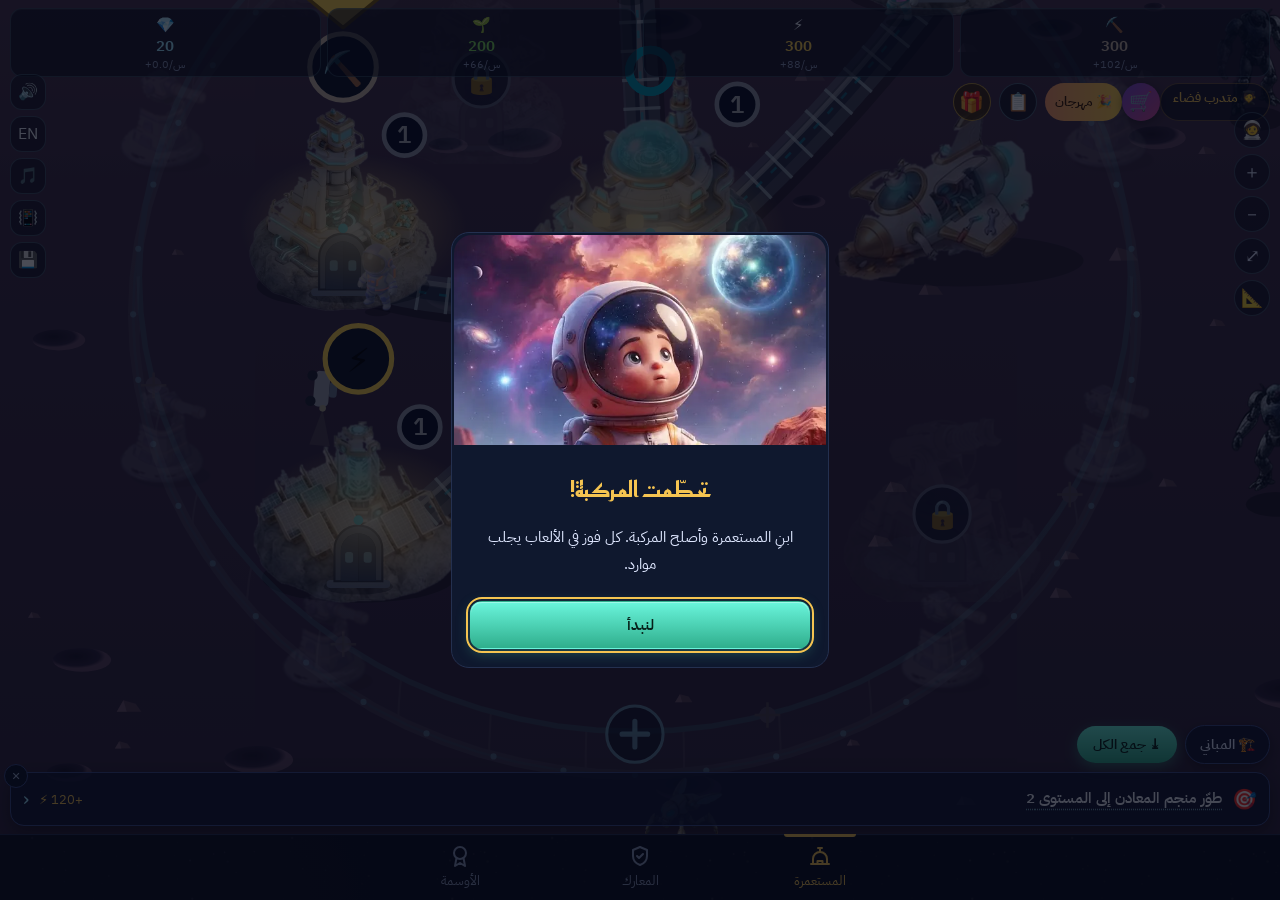
==== game/index.html @ c48f6f57 "عالم مفتوح المرحلة 3: أجهزة القاعدة (تصنيع وتدوير، زراعة، خزانات، أبحاث، رادار، أبراج) وأنابيب ولوحا" ====
<!doctype html>
<html lang="ar" dir="rtl">
<head>
<meta charset="utf-8">
<meta name="viewport" content="width=device-width,initial-scale=1,viewport-fit=cover">
<meta name="theme-color" content="#070b16">
<meta name="mobile-web-app-capable" content="yes">
<meta name="apple-mobile-web-app-capable" content="yes">
<meta name="apple-mobile-web-app-status-bar-style" content="black-translucent">
<meta name="apple-mobile-web-app-title" content="مستعمرة المدار">
<link rel="icon" href="../icon-192.png">
<link rel="apple-touch-icon" href="../icon-192.png">
<link rel="manifest" href="manifest.json">
<script>if('serviceWorker' in navigator)addEventListener('load',()=>navigator.serviceWorker.register('sw.js').catch(()=>{}));</script>
<title>مستعمرة المدار</title>
<link rel="preload" href="fonts/ibm-plex-sans-arabic-arabic-400.woff2" as="font" type="font/woff2" crossorigin>
<link rel="preload" href="fonts/reem-kufi-arabic-700.woff2" as="font" type="font/woff2" crossorigin>
<link rel="stylesheet" href="style.css?v=7a718754">
</head>
<body style="padding-top:env(safe-area-inset-top,0px)">


<div class="wrap" dir="rtl" lang="ar">
  <section id="hub" class="inner">
    <div class="hubhead">
      <h1>مستعمرة <span>المدار</span></h1>
      <div class="pill" title="مجموع نجومك"><svg viewBox="0 0 100 100"><path d="M50 6c5 28 16 39 44 44-28 5-39 16-44 44-5-28-16-39-44-44 28-5 39-16 44-44z"/></svg><span id="totalStars">0</span></div>
      <button class="tog" id="sndBtn" type="button" aria-label="الأصوات">🔊</button>
      <button class="tog" id="langBtn" type="button" aria-label="English">EN</button>
      <button class="tog" id="musBtn" type="button" aria-label="الموسيقى">🎵</button>
      <button class="tog" id="vibBtn" type="button" aria-label="الاهتزاز">📳</button>
      <button class="tog" id="saveBtn" type="button" aria-label="حفظ التقدّم ونقله">💾</button>
    </div>
    <div class="rank" id="rank"></div>
    <div class="panel" id="pDaily" role="tabpanel" aria-labelledby="tDaily">
      <div class="daily" id="daily"></div>
      <div class="missions" id="missions"></div>
    </div>
    <div class="panel" id="pColony" role="tabpanel" aria-labelledby="tColony">
      <div id="colony"></div>
    </div>
    <div class="panel" id="pBadges" role="tabpanel" aria-labelledby="tBadges">
      <div class="achhead"><b>أوسمتك</b><span id="achCount"></span></div>
      <div class="achbar"><i id="achBar"></i></div>
      <div class="badges" id="badges"></div>
    </div>
  </section>

  <section id="play" class="inner" hidden>
    <div class="topbar">
      <button class="icon" id="back" type="button" aria-label="رجوع إلى المستعمرة"><svg viewBox="0 0 24 24" fill="none" stroke="currentColor" stroke-width="2" stroke-linecap="round" stroke-linejoin="round"><path d="M9 6l6 6-6 6"/></svg></button>
      <h2 id="gTitle">لعبة</h2>
      <span class="tag" id="dailyTag" hidden>تحدي اليوم</span>
      <button class="icon" id="pauseBtn" type="button" aria-label="إيقاف مؤقت"><svg viewBox="0 0 24 24" fill="currentColor"><rect x="6" y="5" width="4" height="14" rx="1.2"/><rect x="14" y="5" width="4" height="14" rx="1.2"/></svg></button>
      <button class="icon" id="helpBtn" type="button" aria-label="طريقة اللعب">?</button>
      <button class="icon" id="lvlBtn" type="button" aria-label="اختيار المستوى"><svg viewBox="0 0 24 24" fill="none" stroke="currentColor" stroke-width="2" stroke-linecap="round" stroke-linejoin="round"><rect x="4" y="4" width="6" height="6" rx="1"/><rect x="14" y="4" width="6" height="6" rx="1"/><rect x="4" y="14" width="6" height="6" rx="1"/><rect x="14" y="14" width="6" height="6" rx="1"/></svg></button>
    </div>
    <div class="stats" id="stats"></div>
    <div class="stage" id="stage"></div>
    <div class="controls" id="ctrl"></div>
    <p class="help" id="help"></p>
  </section>
</div>
<nav class="tabbar" id="tabbar" dir="rtl" lang="ar" role="tablist" aria-label="أقسام المستعمرة">
  <div class="tb">
    <button type="button" role="tab" id="tColony" data-tab="pColony" aria-controls="pColony">
      <svg viewBox="0 0 24 24" fill="none" stroke="currentColor" stroke-width="2" stroke-linecap="round" stroke-linejoin="round"><path d="M3 20h18"/><path d="M5 20v-5a7 7 0 0 1 14 0v5"/><path d="M12 8V4M10 4h4"/><path d="M9.5 20v-3h5v3"/></svg>
      <span>المستعمرة</span>
    </button>
    <button type="button" role="tab" id="tDaily" data-tab="pDaily" aria-controls="pDaily">
      <svg viewBox="0 0 24 24" fill="none" stroke="currentColor" stroke-width="2" stroke-linecap="round" stroke-linejoin="round"><path d="M12 3l7 3v6c0 4.5-3 7.5-7 9-4-1.5-7-4.5-7-9V6z"/><path d="M9 12l2 2 4-4"/></svg>
      <span>المعارك</span><i class="dot" id="dailyDot" hidden></i>
    </button>
    <button type="button" role="tab" id="tBadges" data-tab="pBadges" aria-controls="pBadges">
      <svg viewBox="0 0 24 24" fill="none" stroke="currentColor" stroke-width="2" stroke-linecap="round" stroke-linejoin="round"><circle cx="12" cy="9" r="6"/><path d="M8.5 13.9L7 22l5-3 5 3-1.5-8.1"/></svg>
      <span>الأوسمة</span>
    </button>
  </div>
</nav>
<div class="toast" id="toast" hidden></div>

<script src="js/i18n-en.js"></script>
<script src="js/i18n.js?v=4227459c"></script>
<script src="js/sfxdata.js?v=c5edc868"></script>
<script src="js/artdata.js?v=a7aa4088"></script>
<script src="js/artdata2.js?v=7f994ebc"></script>
<script src="js/artdata3.js?v=9d7c7eed"></script>
<script src="js/artdata4.js?v=96f14cef"></script>
<script src="js/artdata5.js?v=c27bc586"></script>
<script src="js/artdata6.js?v=4f88d5d4"></script>
<script src="js/core.js?v=15528bd3"></script>
<script src="js/balance.js?v=9872c634"></script>
<script src="js/three.min.js?v=572d9b10"></script>
<script src="js/astro3d.js?v=28aabc30"></script>
<script src="js/survive.js?v=198baa36"></script>
<script src="js/ship3d.js?v=26689c2f"></script>
<script src="js/pilot.js?v=e8bee681"></script>
<script src="js/colony.js?v=c7ad1d45"></script>
<script src="js/colony2.js?v=2af55d9d"></script>
<script src="js/colony3.js?v=92ec6440"></script>
<script src="js/colony4.js?v=edcb6e62"></script>
<script src="js/anim.js?v=5607a97d"></script>
<script src="js/terra.js?v=73baea1b"></script>
<script src="js/survival.js?v=516af3cf"></script>
<script src="js/meta.js?v=e3479dc3"></script>
<script src="js/explore.js?v=c0dcd83e"></script>
<script src="js/interior2.js?v=a5f58eb1"></script>
<script src="js/layout.js?v=774c0197"></script>
<script src="js/prestige.js?v=19875637"></script>
<script src="js/worldmap.js?v=cda90bfd"></script>
<script src="js/panorama.js?v=e38d8345"></script>
<script src="js/sfx.js?v=45a9003b"></script>
<script src="js/hub.js?v=1bbd0fd3"></script>
<script src="js/farmgame.js?v=62e04f32"></script>
<script src="js/world.js?v=64d2a57b"></script>
<script src="js/devices.js?v=53209025"></script>
<script src="js/build.js?v=e8c78a56"></script>

</body>
</html>
---- game/style.css ----
/* local fonts (OFL 1.1, fonts/OFL.txt): the same families and weights the game used from Google Fonts, so it looks identical offline */
@font-face{font-family:'Reem Kufi';font-style:normal;font-weight:500;font-display:swap;src:url(fonts/reem-kufi-arabic-500.woff2) format('woff2');unicode-range:U+0600-06FF,U+0750-077F,U+0870-088E,U+0890-0891,U+0897-08E1,U+08E3-08FF,U+200C-200E,U+2010-2011,U+204F,U+2E41,U+FB50-FDFF,U+FE70-FE74,U+FE76-FEFC,U+102E0-102FB,U+10E60-10E7E,U+10EC2-10EC4,U+10EFC-10EFF,U+1EE00-1EE03,U+1EE05-1EE1F,U+1EE21-1EE22,U+1EE24,U+1EE27,U+1EE29-1EE32,U+1EE34-1EE37,U+1EE39,U+1EE3B,U+1EE42,U+1EE47,U+1EE49,U+1EE4B,U+1EE4D-1EE4F,U+1EE51-1EE52,U+1EE54,U+1EE57,U+1EE59,U+1EE5B,U+1EE5D,U+1EE5F,U+1EE61-1EE62,U+1EE64,U+1EE67-1EE6A,U+1EE6C-1EE72,U+1EE74-1EE77,U+1EE79-1EE7C,U+1EE7E,U+1EE80-1EE89,U+1EE8B-1EE9B,U+1EEA1-1EEA3,U+1EEA5-1EEA9,U+1EEAB-1EEBB,U+1EEF0-1EEF1}
@font-face{font-family:'Reem Kufi';font-style:normal;font-weight:500;font-display:swap;src:url(fonts/reem-kufi-latin-500.woff2) format('woff2');unicode-range:U+0000-00FF,U+0131,U+0152-0153,U+02BB-02BC,U+02C6,U+02DA,U+02DC,U+0304,U+0308,U+0329,U+2000-206F,U+20AC,U+2122,U+2191,U+2193,U+2212,U+2215,U+FEFF,U+FFFD}
@font-face{font-family:'Reem Kufi';font-style:normal;font-weight:700;font-display:swap;src:url(fonts/reem-kufi-arabic-700.woff2) format('woff2');unicode-range:U+0600-06FF,U+0750-077F,U+0870-088E,U+0890-0891,U+0897-08E1,U+08E3-08FF,U+200C-200E,U+2010-2011,U+204F,U+2E41,U+FB50-FDFF,U+FE70-FE74,U+FE76-FEFC,U+102E0-102FB,U+10E60-10E7E,U+10EC2-10EC4,U+10EFC-10EFF,U+1EE00-1EE03,U+1EE05-1EE1F,U+1EE21-1EE22,U+1EE24,U+1EE27,U+1EE29-1EE32,U+1EE34-1EE37,U+1EE39,U+1EE3B,U+1EE42,U+1EE47,U+1EE49,U+1EE4B,U+1EE4D-1EE4F,U+1EE51-1EE52,U+1EE54,U+1EE57,U+1EE59,U+1EE5B,U+1EE5D,U+1EE5F,U+1EE61-1EE62,U+1EE64,U+1EE67-1EE6A,U+1EE6C-1EE72,U+1EE74-1EE77,U+1EE79-1EE7C,U+1EE7E,U+1EE80-1EE89,U+1EE8B-1EE9B,U+1EEA1-1EEA3,U+1EEA5-1EEA9,U+1EEAB-1EEBB,U+1EEF0-1EEF1}
@font-face{font-family:'Reem Kufi';font-style:normal;font-weight:700;font-display:swap;src:url(fonts/reem-kufi-latin-700.woff2) format('woff2');unicode-range:U+0000-00FF,U+0131,U+0152-0153,U+02BB-02BC,U+02C6,U+02DA,U+02DC,U+0304,U+0308,U+0329,U+2000-206F,U+20AC,U+2122,U+2191,U+2193,U+2212,U+2215,U+FEFF,U+FFFD}
@font-face{font-family:'IBM Plex Sans Arabic';font-style:normal;font-weight:400;font-display:swap;src:url(fonts/ibm-plex-sans-arabic-arabic-400.woff2) format('woff2');unicode-range:U+0600-06FF,U+0750-077F,U+0870-088E,U+0890-0891,U+0897-08E1,U+08E3-08FF,U+200C-200E,U+2010-2011,U+204F,U+2E41,U+FB50-FDFF,U+FE70-FE74,U+FE76-FEFC,U+102E0-102FB,U+10E60-10E7E,U+10EC2-10EC4,U+10EFC-10EFF,U+1EE00-1EE03,U+1EE05-1EE1F,U+1EE21-1EE22,U+1EE24,U+1EE27,U+1EE29-1EE32,U+1EE34-1EE37,U+1EE39,U+1EE3B,U+1EE42,U+1EE47,U+1EE49,U+1EE4B,U+1EE4D-1EE4F,U+1EE51-1EE52,U+1EE54,U+1EE57,U+1EE59,U+1EE5B,U+1EE5D,U+1EE5F,U+1EE61-1EE62,U+1EE64,U+1EE67-1EE6A,U+1EE6C-1EE72,U+1EE74-1EE77,U+1EE79-1EE7C,U+1EE7E,U+1EE80-1EE89,U+1EE8B-1EE9B,U+1EEA1-1EEA3,U+1EEA5-1EEA9,U+1EEAB-1EEBB,U+1EEF0-1EEF1}
@font-face{font-family:'IBM Plex Sans Arabic';font-style:normal;font-weight:400;font-display:swap;src:url(fonts/ibm-plex-sans-arabic-latin-400.woff2) format('woff2');unicode-range:U+0000-00FF,U+0131,U+0152-0153,U+02BB-02BC,U+02C6,U+02DA,U+02DC,U+0304,U+0308,U+0329,U+2000-206F,U+20AC,U+2122,U+2191,U+2193,U+2212,U+2215,U+FEFF,U+FFFD}
@font-face{font-family:'IBM Plex Sans Arabic';font-style:normal;font-weight:500;font-display:swap;src:url(fonts/ibm-plex-sans-arabic-arabic-500.woff2) format('woff2');unicode-range:U+0600-06FF,U+0750-077F,U+0870-088E,U+0890-0891,U+0897-08E1,U+08E3-08FF,U+200C-200E,U+2010-2011,U+204F,U+2E41,U+FB50-FDFF,U+FE70-FE74,U+FE76-FEFC,U+102E0-102FB,U+10E60-10E7E,U+10EC2-10EC4,U+10EFC-10EFF,U+1EE00-1EE03,U+1EE05-1EE1F,U+1EE21-1EE22,U+1EE24,U+1EE27,U+1EE29-1EE32,U+1EE34-1EE37,U+1EE39,U+1EE3B,U+1EE42,U+1EE47,U+1EE49,U+1EE4B,U+1EE4D-1EE4F,U+1EE51-1EE52,U+1EE54,U+1EE57,U+1EE59,U+1EE5B,U+1EE5D,U+1EE5F,U+1EE61-1EE62,U+1EE64,U+1EE67-1EE6A,U+1EE6C-1EE72,U+1EE74-1EE77,U+1EE79-1EE7C,U+1EE7E,U+1EE80-1EE89,U+1EE8B-1EE9B,U+1EEA1-1EEA3,U+1EEA5-1EEA9,U+1EEAB-1EEBB,U+1EEF0-1EEF1}
@font-face{font-family:'IBM Plex Sans Arabic';font-style:normal;font-weight:500;font-display:swap;src:url(fonts/ibm-plex-sans-arabic-latin-500.woff2) format('woff2');unicode-range:U+0000-00FF,U+0131,U+0152-0153,U+02BB-02BC,U+02C6,U+02DA,U+02DC,U+0304,U+0308,U+0329,U+2000-206F,U+20AC,U+2122,U+2191,U+2193,U+2212,U+2215,U+FEFF,U+FFFD}
@font-face{font-family:'IBM Plex Sans Arabic';font-style:normal;font-weight:600;font-display:swap;src:url(fonts/ibm-plex-sans-arabic-arabic-600.woff2) format('woff2');unicode-range:U+0600-06FF,U+0750-077F,U+0870-088E,U+0890-0891,U+0897-08E1,U+08E3-08FF,U+200C-200E,U+2010-2011,U+204F,U+2E41,U+FB50-FDFF,U+FE70-FE74,U+FE76-FEFC,U+102E0-102FB,U+10E60-10E7E,U+10EC2-10EC4,U+10EFC-10EFF,U+1EE00-1EE03,U+1EE05-1EE1F,U+1EE21-1EE22,U+1EE24,U+1EE27,U+1EE29-1EE32,U+1EE34-1EE37,U+1EE39,U+1EE3B,U+1EE42,U+1EE47,U+1EE49,U+1EE4B,U+1EE4D-1EE4F,U+1EE51-1EE52,U+1EE54,U+1EE57,U+1EE59,U+1EE5B,U+1EE5D,U+1EE5F,U+1EE61-1EE62,U+1EE64,U+1EE67-1EE6A,U+1EE6C-1EE72,U+1EE74-1EE77,U+1EE79-1EE7C,U+1EE7E,U+1EE80-1EE89,U+1EE8B-1EE9B,U+1EEA1-1EEA3,U+1EEA5-1EEA9,U+1EEAB-1EEBB,U+1EEF0-1EEF1}
@font-face{font-family:'IBM Plex Sans Arabic';font-style:normal;font-weight:600;font-display:swap;src:url(fonts/ibm-plex-sans-arabic-latin-600.woff2) format('woff2');unicode-range:U+0000-00FF,U+0131,U+0152-0153,U+02BB-02BC,U+02C6,U+02DA,U+02DC,U+0304,U+0308,U+0329,U+2000-206F,U+20AC,U+2122,U+2191,U+2193,U+2212,U+2215,U+FEFF,U+FFFD}
/* Layout: hub (daily challenge, game cards, badges) -> game screen (top bar, stats, stage, controls). Deliberately dark night-orbit identity. */
:root{
  --bg:#070b16; --panel:#0f182e; --tile:#131d36; --tile-hi:#1a2746; --line:#24304f;
  --fg:#eef3fb; --muted:#8a97b8; --pipe:#3a4868; --lit:#00c8e6; --glow:rgba(0,229,255,.45);
  --gold:#f5c451; --danger:#f2a09a; --fire:#ff8a4c;
  --display:"Reem Kufi","IBM Plex Sans Arabic",system-ui,-apple-system,"Segoe UI",Tahoma,"Noto Sans Arabic",sans-serif;
  --body:"IBM Plex Sans Arabic",system-ui,-apple-system,"Segoe UI",Tahoma,"Noto Sans Arabic",sans-serif;
  color-scheme:dark;
}
html,body{height:100%}
body{background:var(--bg);color:var(--fg);font-family:var(--body);margin:0;
  padding-left:max(16px,env(safe-area-inset-left,0px));padding-right:max(16px,env(safe-area-inset-right,0px));-webkit-tap-highlight-color:transparent}
[hidden]{display:none!important}
button{font:inherit;color:inherit}
button:focus-visible{outline:2px solid var(--gold);outline-offset:2px}
.wrap{max-width:540px;margin:0 auto;padding-block:14px 22px;display:flex;flex-direction:column;gap:14px}
.inner{display:flex;flex-direction:column;gap:14px}

.hubhead{display:flex;align-items:center;gap:8px}
.hubhead h1{font-family:var(--display);font-size:28px;margin:0;flex:1;line-height:1.2}
.hubhead h1 span{color:var(--gold)}
.pill{display:flex;align-items:center;gap:5px;background:var(--panel);border:1px solid var(--line);border-radius:999px;padding:6px 11px;font-weight:600;font-variant-numeric:tabular-nums;white-space:nowrap}
.pill svg{width:17px;height:17px;fill:var(--gold)}
.tog{width:40px;height:40px;border-radius:12px;border:1px solid var(--line);background:var(--panel);display:grid;place-items:center;cursor:pointer;flex:none;font-size:17px}
.tog.off{opacity:.45}

.tabbar{position:fixed;left:0;right:0;bottom:0;z-index:15;background:var(--panel);border-top:1px solid var(--line);
  padding-bottom:env(safe-area-inset-bottom,0px);padding-left:max(16px,env(safe-area-inset-left,0px));padding-right:max(16px,env(safe-area-inset-right,0px))}
.tabbar .tb{max-width:540px;margin:0 auto;display:grid;grid-template-columns:repeat(3,minmax(0,1fr))}
.tabbar button{background:none;border:0;padding:9px 0 10px;display:flex;flex-direction:column;align-items:center;gap:3px;color:var(--muted);font-size:12.5px;cursor:pointer;position:relative;min-width:0}
.tabbar button span{white-space:nowrap}
.tabbar button svg{width:24px;height:24px}
.tabbar button[aria-selected="true"]{color:var(--gold)}
.tabbar button[aria-selected="true"]::before{content:"";position:absolute;top:-1px;left:30%;right:30%;height:3px;border-radius:0 0 3px 3px;background:var(--gold)}
.tabbar .dot{position:absolute;top:7px;left:calc(50% - 18px);width:9px;height:9px;border-radius:50%;background:var(--fire);box-shadow:0 0 0 2px var(--panel)}
#hub{padding-bottom:74px}
.panel{display:flex;flex-direction:column;gap:14px}
.week{display:grid;grid-template-columns:repeat(7,minmax(0,1fr));gap:4px;text-align:center}
.week span{display:flex;flex-direction:column;align-items:center;gap:4px;font-size:11px;color:var(--muted)}
.week i{width:28px;height:28px;border-radius:50%;border:2px solid var(--line);display:grid;place-items:center;font-style:normal;font-size:14px}
.week .on i{border-color:var(--fire);background:rgba(255,138,76,.18)}
.week .today{color:var(--fg);font-weight:600}
.week .today i{border-style:dashed;border-color:var(--gold)}
.week .today.on i{border-style:solid;border-color:var(--fire)}
.dlist{display:flex;flex-direction:column;gap:8px}
.dsum{font-size:13.5px;color:var(--muted);text-align:center;margin:0}
.achhead{display:flex;align-items:baseline;gap:8px}
.achhead b{font-family:var(--display);font-size:20px;flex:1;font-weight:700}
.achhead span{color:var(--gold);font-weight:600;font-variant-numeric:tabular-nums}
.achbar{height:8px;border-radius:999px;background:var(--panel);border:1px solid var(--line);overflow:hidden}
.achbar i{display:block;height:100%;background:var(--gold);border-radius:999px;transition:width .4s}
.daily{background:linear-gradient(0deg,var(--panel),var(--panel));border:1px solid var(--gold);border-radius:16px;padding:14px;display:flex;flex-direction:column;gap:10px}
.daily .top{display:flex;align-items:center;gap:10px}
.daily .top b{font-size:17px;flex:1}
.streak{color:var(--fire);font-weight:600;font-variant-numeric:tabular-nums}
.gcard{display:flex;flex-direction:column;gap:8px;text-align:right;background:var(--panel);border:1px solid var(--line);border-radius:16px;padding:14px;cursor:pointer;min-width:0}
.gcard:hover{border-color:var(--lit)}
.gcard b{font-size:17px}
.gcard small{color:var(--muted);font-size:13px;line-height:1.5}
.prog{display:flex;justify-content:space-between;font-size:12.5px;color:var(--muted);border-top:1px solid var(--line);padding-top:8px;margin-top:auto;font-variant-numeric:tabular-nums}
.prog em{font-style:normal;color:var(--gold)}

.badges{display:grid;grid-template-columns:repeat(4,minmax(0,1fr));gap:8px}
.badge{background:var(--panel);border:1px solid var(--line);border-radius:12px;padding:10px 4px;text-align:center;display:flex;flex-direction:column;align-items:center;gap:4px;min-width:0}
.badge .em{font-size:24px;line-height:1;filter:grayscale(1);opacity:.35}
.badge small{font-size:11px;color:var(--muted);line-height:1.35}
.badge.got{border-color:var(--gold)}
.badge.got .em{filter:none;opacity:1}
.badge.got small{color:var(--fg)}

.topbar{display:flex;align-items:center;gap:10px}
.topbar h2{font-family:var(--display);font-size:22px;margin:0;flex:1}
.icon{width:42px;height:42px;border-radius:12px;border:1px solid var(--line);background:var(--panel);display:grid;place-items:center;cursor:pointer;flex:none}
.icon svg{width:20px;height:20px}
.tag{font-size:12px;border:1px solid var(--gold);color:var(--gold);border-radius:999px;padding:2px 10px}
.stats{display:grid;grid-template-columns:repeat(4,minmax(0,1fr));gap:8px}
.stat{background:var(--panel);border:1px solid var(--line);border-radius:12px;padding:6px 4px;text-align:center;min-width:0}
.stat b{display:block;font-size:19px;font-variant-numeric:tabular-nums;font-weight:600;line-height:1.35;white-space:nowrap}
.stat small{font-size:11.5px;color:var(--muted)}
.stat.gold b{color:var(--gold)}
.stage{position:relative;width:100%}
.controls{display:flex;gap:8px;flex-wrap:wrap}
.btn{flex:1;min-width:84px;height:46px;border-radius:12px;border:1px solid var(--line);background:var(--panel);color:var(--fg);font-size:15px;font-weight:500;cursor:pointer;display:flex;align-items:center;justify-content:center;gap:6px;padding:0 8px}
.btn svg{width:18px;height:18px;flex:none}
.btn:active{transform:scale(.98)}
.btn:disabled{opacity:.4;cursor:default}
.btn.on{border-color:var(--gold);color:var(--gold)}
.btn.main{background:var(--lit);color:#062019;border-color:transparent;font-weight:600}
.help{font-size:13.5px;color:var(--muted);line-height:1.7;margin:0;text-align:center;text-wrap:balance}
.overlay{position:absolute;inset:0;background:rgba(8,16,18,.92);border-radius:14px;display:flex;flex-direction:column;align-items:center;justify-content:center;gap:12px;text-align:center;padding:16px;z-index:5;min-height:280px}
.overlay h3{font-family:var(--display);font-size:30px;margin:0}
.overlay p{margin:0;color:var(--muted)}
.overlay .btn{flex:none;width:210px}
.overlay.picker{justify-content:flex-start;overflow-y:auto}
.levels{display:grid;grid-template-columns:repeat(5,minmax(0,1fr));gap:6px;width:100%}
.lv{height:54px;border-radius:10px;border:1px solid var(--line);background:var(--tile);display:flex;flex-direction:column;align-items:center;justify-content:center;cursor:pointer;font-weight:600;font-variant-numeric:tabular-nums}
.lv small{font-size:10px;color:var(--gold);letter-spacing:1px;font-weight:400}
.lv.cur{border-color:var(--lit)}
.stars{display:flex;gap:6px}.stars svg{width:40px;height:40px}
.stars .on{fill:var(--gold)}.stars .off{fill:#2a3f40}
.toast{position:fixed;left:50%;bottom:calc(84px + env(safe-area-inset-bottom,0px));transform:translateX(-50%);background:var(--fg);color:var(--bg);padding:8px 16px;border-radius:999px;font-size:14px;white-space:nowrap;z-index:20;max-width:calc(100% - 32px);overflow:hidden;text-overflow:ellipsis}
.toast.ach{background:var(--gold);color:#2a1c00;font-weight:600}

/* grid game */

.arm{stroke:var(--pipe);stroke-width:16;stroke-linecap:round;transition:stroke .2s}
.hub{fill:var(--pipe)}.lit .arm{stroke:var(--lit)}.lit .hub{fill:var(--lit)}
.lit svg{filter:drop-shadow(0 0 4px var(--glow))}
.shake{animation:shake .3s}
@keyframes hint{50%{box-shadow:inset 0 0 0 3px var(--gold)}}
@keyframes shake{25%{transform:translateX(-3px)}75%{transform:translateX(3px)}}

/* sudoku */

.sc{background:var(--tile);border:0;padding:0;display:grid;place-items:center;font-size:clamp(16px,5vw,24px);font-variant-numeric:tabular-nums;cursor:pointer;position:relative;color:var(--lit)}
.sc.g{color:var(--fg);font-weight:600}.sc.same{background:#23423d}.sc.sel{background:#2d5650}
.sc.bad{color:var(--danger)}
.pad{display:grid;grid-template-columns:repeat(9,minmax(0,1fr));gap:5px;direction:ltr;margin-top:10px}
.pad button{height:48px;border-radius:10px;border:1px solid var(--line);background:var(--panel);font-size:20px;font-weight:600;cursor:pointer;display:flex;flex-direction:column;align-items:center;justify-content:center;line-height:1.1;padding:0}
.pad button small{font-size:10px;color:var(--muted);font-weight:400}
.pad button:disabled{opacity:.3}

canvas{display:block;width:100%;border-radius:14px;touch-action:none}
.t2{border-radius:10px;background:var(--tile);display:grid;place-items:center;font-weight:700;font-variant-numeric:tabular-nums;min-width:0;overflow:hidden}
.t2.rock{background:repeating-linear-gradient(45deg,#0f1e21 0 6px,#1d373b 6px 12px)}
.t2.new{animation:pop .18s ease}
@keyframes pop{from{transform:scale(.3)}to{transform:scale(1)}}
@keyframes bump{50%{transform:scale(1.12)}}
@media (prefers-reduced-motion:reduce){.t2.new{animation:none}}
@media (prefers-reduced-motion:reduce){.shake{animation:none}}
.upgrades{display:flex;flex-direction:column;gap:10px;width:min(320px,100%)}
.upc{display:flex;align-items:center;gap:12px;text-align:start;padding:12px 14px;border-radius:14px;background:#132a2e;border:1px solid #2a464b;color:#fff;font:inherit;cursor:pointer}
.upc:active{transform:scale(.98)}
.upc .em{font-size:28px;line-height:1}
.upc b{display:block;font-size:16px}
.upc small{display:block;color:var(--muted);font-size:13px;margin-top:2px}
.upc i{margin-inline-start:auto;font-style:normal;color:#ff8a4c;font-size:13px;white-space:nowrap}
/* Madar space backdrop: nebula glows + two star layers, the near one twinkles */
body::before,body::after{content:"";position:fixed;inset:0;z-index:-1;pointer-events:none}
body::before{background:radial-gradient(ellipse 70% 45% at 12% 0%,rgba(96,56,170,.32),transparent 70%),radial-gradient(ellipse 60% 40% at 100% 55%,rgba(20,120,140,.22),transparent 70%),radial-gradient(ellipse 50% 35% at 0% 100%,rgba(170,50,120,.16),transparent 70%),url("data:image/svg+xml,%3Csvg%20xmlns%3D%22http%3A//www.w3.org/2000/svg%22%20width%3D%22190%22%20height%3D%22190%22%3E%3Ccircle%20cx%3D%22148.0%22%20cy%3D%2262.6%22%20r%3D%220.4%22%20fill%3D%22%23fff%22%20opacity%3D%220.65%22/%3E%3Ccircle%20cx%3D%22149.8%22%20cy%3D%22144.1%22%20r%3D%220.4%22%20fill%3D%22%23fff%22%20opacity%3D%220.77%22/%3E%3Ccircle%20cx%3D%22155.5%22%20cy%3D%22140.6%22%20r%3D%220.4%22%20fill%3D%22%23fff%22%20opacity%3D%220.38%22/%3E%3Ccircle%20cx%3D%2293.6%22%20cy%3D%22138.9%22%20r%3D%220.4%22%20fill%3D%22%23fff%22%20opacity%3D%220.76%22/%3E%3Ccircle%20cx%3D%2289.7%22%20cy%3D%2236.8%22%20r%3D%220.6%22%20fill%3D%22%23fff%22%20opacity%3D%220.87%22/%3E%3Ccircle%20cx%3D%2285.0%22%20cy%3D%22178.0%22%20r%3D%220.5%22%20fill%3D%22%23fff%22%20opacity%3D%220.87%22/%3E%3Ccircle%20cx%3D%2269.3%22%20cy%3D%2241.9%22%20r%3D%220.4%22%20fill%3D%22%23fff%22%20opacity%3D%220.56%22/%3E%3Ccircle%20cx%3D%2264.2%22%20cy%3D%2291.7%22%20r%3D%220.6%22%20fill%3D%22%23fff%22%20opacity%3D%220.80%22/%3E%3Ccircle%20cx%3D%2291.1%22%20cy%3D%22124.1%22%20r%3D%220.6%22%20fill%3D%22%23fff%22%20opacity%3D%220.31%22/%3E%3Ccircle%20cx%3D%22125.5%22%20cy%3D%22172.9%22%20r%3D%220.6%22%20fill%3D%22%23fff%22%20opacity%3D%220.74%22/%3E%3Ccircle%20cx%3D%2290.8%22%20cy%3D%2233.9%22%20r%3D%220.6%22%20fill%3D%22%23fff%22%20opacity%3D%220.47%22/%3E%3Ccircle%20cx%3D%22152.2%22%20cy%3D%22184.6%22%20r%3D%220.5%22%20fill%3D%22%23fff%22%20opacity%3D%220.55%22/%3E%3Ccircle%20cx%3D%22141.2%22%20cy%3D%2216.1%22%20r%3D%220.4%22%20fill%3D%22%23fff%22%20opacity%3D%220.36%22/%3E%3Ccircle%20cx%3D%2224.1%22%20cy%3D%2228.7%22%20r%3D%220.5%22%20fill%3D%22%23fff%22%20opacity%3D%220.77%22/%3E%3Ccircle%20cx%3D%2227.8%22%20cy%3D%22157.0%22%20r%3D%220.5%22%20fill%3D%22%23fff%22%20opacity%3D%220.68%22/%3E%3Ccircle%20cx%3D%2266.6%22%20cy%3D%22104.2%22%20r%3D%220.4%22%20fill%3D%22%23fff%22%20opacity%3D%220.26%22/%3E%3Ccircle%20cx%3D%22151.9%22%20cy%3D%22138.0%22%20r%3D%220.4%22%20fill%3D%22%23fff%22%20opacity%3D%220.59%22/%3E%3Ccircle%20cx%3D%22177.4%22%20cy%3D%2282.4%22%20r%3D%220.4%22%20fill%3D%22%23fff%22%20opacity%3D%220.79%22/%3E%3Ccircle%20cx%3D%2240.1%22%20cy%3D%2247.8%22%20r%3D%220.5%22%20fill%3D%22%23fff%22%20opacity%3D%220.58%22/%3E%3Ccircle%20cx%3D%22145.1%22%20cy%3D%2261.9%22%20r%3D%220.6%22%20fill%3D%22%23fff%22%20opacity%3D%220.52%22/%3E%3Ccircle%20cx%3D%2224.9%22%20cy%3D%22172.9%22%20r%3D%220.5%22%20fill%3D%22%23fff%22%20opacity%3D%220.83%22/%3E%3Ccircle%20cx%3D%22125.9%22%20cy%3D%22154.9%22%20r%3D%220.6%22%20fill%3D%22%23fff%22%20opacity%3D%220.52%22/%3E%3Ccircle%20cx%3D%22174.4%22%20cy%3D%2295.3%22%20r%3D%220.6%22%20fill%3D%22%23fff%22%20opacity%3D%220.35%22/%3E%3Ccircle%20cx%3D%2297.0%22%20cy%3D%22165.8%22%20r%3D%220.4%22%20fill%3D%22%23fff%22%20opacity%3D%220.65%22/%3E%3Ccircle%20cx%3D%22147.4%22%20cy%3D%2228.5%22%20r%3D%220.4%22%20fill%3D%22%23fff%22%20opacity%3D%220.56%22/%3E%3Ccircle%20cx%3D%22137.8%22%20cy%3D%22105.7%22%20r%3D%220.5%22%20fill%3D%22%23fff%22%20opacity%3D%220.69%22/%3E%3Ccircle%20cx%3D%22100.8%22%20cy%3D%2291.7%22%20r%3D%220.4%22%20fill%3D%22%23fff%22%20opacity%3D%220.82%22/%3E%3Ccircle%20cx%3D%2210.8%22%20cy%3D%2236.3%22%20r%3D%220.4%22%20fill%3D%22%23fff%22%20opacity%3D%220.75%22/%3E%3Ccircle%20cx%3D%2296.5%22%20cy%3D%22106.7%22%20r%3D%220.4%22%20fill%3D%22%23fff%22%20opacity%3D%220.54%22/%3E%3Ccircle%20cx%3D%22116.4%22%20cy%3D%2296.1%22%20r%3D%220.6%22%20fill%3D%22%23fff%22%20opacity%3D%220.38%22/%3E%3C/svg%3E"),var(--bg)}
body::after{background:url("data:image/svg+xml,%3Csvg%20xmlns%3D%22http%3A//www.w3.org/2000/svg%22%20width%3D%22260%22%20height%3D%22260%22%3E%3Ccircle%20cx%3D%2284.2%22%20cy%3D%2239.2%22%20r%3D%221.2%22%20fill%3D%22%23fff%22%20opacity%3D%220.28%22/%3E%3Ccircle%20cx%3D%22213.5%22%20cy%3D%2224.5%22%20r%3D%221%22%20fill%3D%22%23fff%22%20opacity%3D%220.29%22/%3E%3Ccircle%20cx%3D%22131.9%22%20cy%3D%229.7%22%20r%3D%220.8%22%20fill%3D%22%23fff%22%20opacity%3D%220.52%22/%3E%3Ccircle%20cx%3D%2262.6%22%20cy%3D%22143.3%22%20r%3D%220.5%22%20fill%3D%22%23fff%22%20opacity%3D%220.79%22/%3E%3Ccircle%20cx%3D%2232.2%22%20cy%3D%2258.0%22%20r%3D%221.2%22%20fill%3D%22%23fff%22%20opacity%3D%220.63%22/%3E%3Ccircle%20cx%3D%2216.1%22%20cy%3D%22152.2%22%20r%3D%220.5%22%20fill%3D%22%23fff%22%20opacity%3D%220.88%22/%3E%3Ccircle%20cx%3D%2212.1%22%20cy%3D%22223.2%22%20r%3D%220.7%22%20fill%3D%22%23fff%22%20opacity%3D%220.52%22/%3E%3Ccircle%20cx%3D%22140.6%22%20cy%3D%22148.4%22%20r%3D%221%22%20fill%3D%22%23fff%22%20opacity%3D%220.78%22/%3E%3Ccircle%20cx%3D%2247.0%22%20cy%3D%22151.2%22%20r%3D%221.2%22%20fill%3D%22%23fff%22%20opacity%3D%220.37%22/%3E%3Ccircle%20cx%3D%2225.3%22%20cy%3D%22185.1%22%20r%3D%221%22%20fill%3D%22%23fff%22%20opacity%3D%220.29%22/%3E%3Ccircle%20cx%3D%2253.5%22%20cy%3D%22176.9%22%20r%3D%220.8%22%20fill%3D%22%23fff%22%20opacity%3D%220.76%22/%3E%3Ccircle%20cx%3D%22121.1%22%20cy%3D%22240.1%22%20r%3D%220.7%22%20fill%3D%22%23fff%22%20opacity%3D%220.44%22/%3E%3Ccircle%20cx%3D%22206.5%22%20cy%3D%22181.7%22%20r%3D%220.6%22%20fill%3D%22%23fff%22%20opacity%3D%220.30%22/%3E%3Ccircle%20cx%3D%2278.1%22%20cy%3D%22128.7%22%20r%3D%220.7%22%20fill%3D%22%23fff%22%20opacity%3D%220.72%22/%3E%3Ccircle%20cx%3D%2274.9%22%20cy%3D%22254.8%22%20r%3D%220.5%22%20fill%3D%22%23fff%22%20opacity%3D%220.58%22/%3E%3Ccircle%20cx%3D%2242.9%22%20cy%3D%2288.9%22%20r%3D%220.8%22%20fill%3D%22%23fff%22%20opacity%3D%220.52%22/%3E%3Ccircle%20cx%3D%22250.1%22%20cy%3D%2220.2%22%20r%3D%221%22%20fill%3D%22%23fff%22%20opacity%3D%220.62%22/%3E%3Ccircle%20cx%3D%22227.6%22%20cy%3D%2281.6%22%20r%3D%221.2%22%20fill%3D%22%23fff%22%20opacity%3D%220.48%22/%3E%3Ccircle%20cx%3D%22129.1%22%20cy%3D%22207.2%22%20r%3D%220.5%22%20fill%3D%22%23fff%22%20opacity%3D%220.80%22/%3E%3Ccircle%20cx%3D%22245.6%22%20cy%3D%22123.3%22%20r%3D%221.2%22%20fill%3D%22%23fff%22%20opacity%3D%220.29%22/%3E%3Ccircle%20cx%3D%22190.1%22%20cy%3D%2280.5%22%20r%3D%221%22%20fill%3D%22%23fff%22%20opacity%3D%220.90%22/%3E%3Ccircle%20cx%3D%22213.7%22%20cy%3D%2274.0%22%20r%3D%220.8%22%20fill%3D%22%23fff%22%20opacity%3D%220.83%22/%3E%3Ccircle%20cx%3D%2290.2%22%20cy%3D%22244.6%22%20r%3D%220.7%22%20fill%3D%22%23fff%22%20opacity%3D%220.36%22/%3E%3Ccircle%20cx%3D%2230.4%22%20cy%3D%2215.3%22%20r%3D%220.7%22%20fill%3D%22%23fff%22%20opacity%3D%220.33%22/%3E%3Ccircle%20cx%3D%2264.4%22%20cy%3D%22101.6%22%20r%3D%220.8%22%20fill%3D%22%23fff%22%20opacity%3D%220.30%22/%3E%3Ccircle%20cx%3D%22116.8%22%20cy%3D%22142.9%22%20r%3D%220.6%22%20fill%3D%22%23fff%22%20opacity%3D%220.78%22/%3E%3Ccircle%20cx%3D%22224.6%22%20cy%3D%2272.4%22%20r%3D%220.8%22%20fill%3D%22%23fff%22%20opacity%3D%220.89%22/%3E%3Ccircle%20cx%3D%22177.5%22%20cy%3D%2298.9%22%20r%3D%220.6%22%20fill%3D%22%23fff%22%20opacity%3D%220.35%22/%3E%3Ccircle%20cx%3D%2245.8%22%20cy%3D%2260.3%22%20r%3D%220.6%22%20fill%3D%22%23fff%22%20opacity%3D%220.26%22/%3E%3Ccircle%20cx%3D%22216.1%22%20cy%3D%2247.4%22%20r%3D%220.7%22%20fill%3D%22%23fff%22%20opacity%3D%220.25%22/%3E%3Ccircle%20cx%3D%22108.9%22%20cy%3D%2296.0%22%20r%3D%221%22%20fill%3D%22%23fff%22%20opacity%3D%220.46%22/%3E%3Ccircle%20cx%3D%2232.6%22%20cy%3D%22223.4%22%20r%3D%221%22%20fill%3D%22%23fff%22%20opacity%3D%220.68%22/%3E%3Ccircle%20cx%3D%22192.3%22%20cy%3D%22118.7%22%20r%3D%221.2%22%20fill%3D%22%23fff%22%20opacity%3D%220.77%22/%3E%3Ccircle%20cx%3D%22102.0%22%20cy%3D%22103.7%22%20r%3D%220.5%22%20fill%3D%22%23fff%22%20opacity%3D%220.56%22/%3E%3Ccircle%20cx%3D%22104.1%22%20cy%3D%2249.6%22%20r%3D%220.6%22%20fill%3D%22%23fff%22%20opacity%3D%220.54%22/%3E%3Ccircle%20cx%3D%2228.6%22%20cy%3D%22156.2%22%20r%3D%220.5%22%20fill%3D%22%23fff%22%20opacity%3D%220.25%22/%3E%3Ccircle%20cx%3D%2239.3%22%20cy%3D%2226.4%22%20r%3D%220.7%22%20fill%3D%22%23fff%22%20opacity%3D%220.65%22/%3E%3Ccircle%20cx%3D%2218.3%22%20cy%3D%2254.1%22%20r%3D%220.8%22%20fill%3D%22%23fff%22%20opacity%3D%220.35%22/%3E%3Ccircle%20cx%3D%2265.6%22%20cy%3D%2290.3%22%20r%3D%220.7%22%20fill%3D%22%23fff%22%20opacity%3D%220.56%22/%3E%3Ccircle%20cx%3D%2230.0%22%20cy%3D%22126.9%22%20r%3D%220.8%22%20fill%3D%22%23fff%22%20opacity%3D%220.56%22/%3E%3Ccircle%20cx%3D%2281.1%22%20cy%3D%2237.5%22%20r%3D%221.2%22%20fill%3D%22%23fff%22%20opacity%3D%220.47%22/%3E%3Ccircle%20cx%3D%2268.8%22%20cy%3D%22215.5%22%20r%3D%220.6%22%20fill%3D%22%23fff%22%20opacity%3D%220.59%22/%3E%3Ccircle%20cx%3D%2253.4%22%20cy%3D%22247.5%22%20r%3D%220.7%22%20fill%3D%22%23fff%22%20opacity%3D%220.35%22/%3E%3Ccircle%20cx%3D%22141.2%22%20cy%3D%227.0%22%20r%3D%221%22%20fill%3D%22%23fff%22%20opacity%3D%220.44%22/%3E%3Ccircle%20cx%3D%22167.2%22%20cy%3D%2223.7%22%20r%3D%220.7%22%20fill%3D%22%23fff%22%20opacity%3D%220.59%22/%3E%3Ccircle%20cx%3D%22236.1%22%20cy%3D%2292.5%22%20r%3D%220.6%22%20fill%3D%22%23fff%22%20opacity%3D%220.60%22/%3E%3C/svg%3E");animation:twinkle 6s ease-in-out infinite alternate}
@keyframes twinkle{from{opacity:.45}to{opacity:1}}
@media (prefers-reduced-motion:reduce){body::after{animation:none}}
body{background:transparent}
.t2 i{display:block;font-style:normal;font-size:.62em;line-height:1;margin-bottom:.06em}
.t2.rock{background:radial-gradient(circle at 35% 30%,#6a6460,#2a2624 70%)!important}
.upc[disabled]{opacity:.45;cursor:default}
.overlay .gain{color:#bfefff;font-weight:700}
.overlay.lab .upgrades{margin:4px 0}
/* sudoku: 6×6 board, clashing cells, stats table */

/* crossword: secret-word cells and bar, collapsible clue list */

.t2{position:relative;will-change:transform}
.t2.pick{box-shadow:inset 0 0 0 3px #ffd34d}
.chars{display:grid;grid-template-columns:1fr 1fr;gap:8px;width:min(320px,100%)}
.chr{display:flex;flex-direction:column;align-items:center;gap:2px;padding:8px 6px;border-radius:12px;background:#132a2e;border:1px solid #2a464b;color:#fff;font:inherit;cursor:pointer}
.chr .em{font-size:22px}.chr b{font-size:14px}.chr small{font-size:11.5px;color:var(--muted);line-height:1.3}
.chr.on{border-color:var(--gold);box-shadow:0 0 0 2px var(--gold) inset;background:#1f3530}
.upc.evo{border-color:#ffd34d;background:linear-gradient(135deg,#3a3010,#1a2a2e);box-shadow:0 0 12px rgba(255,211,77,.35)}
.upc.evo i{color:#ffd34d}
/* hall: rank card, weekly missions, share button */
.rank{display:flex;align-items:center;gap:10px;background:var(--panel);border:1px solid var(--line);border-radius:14px;padding:8px 12px;margin-top:10px}
.rank .re{font-size:26px}
.rank .rt{flex:1;display:flex;flex-direction:column;gap:3px;min-width:0}
.rank b{font-size:15px;color:var(--gold)}.rank small{font-size:12px;color:var(--muted)}
.rank i,.mrow i{display:block;height:6px;border-radius:99px;background:var(--tile);overflow:hidden}.rank u,.mrow u{display:block;height:100%;background:linear-gradient(90deg,#00e5ff,#f2b84b);border-radius:99px}
.missions{margin-top:12px;background:var(--panel);border:1px solid var(--line);border-radius:16px;padding:12px;display:flex;flex-direction:column;gap:10px}
.mhead{display:flex;align-items:baseline;justify-content:space-between}.mhead b{font-size:16px}.mhead small{color:var(--muted);font-size:12px}
.mrow{display:grid;grid-template-columns:1fr auto;gap:4px 8px;font-size:14px}.mrow i{grid-column:1/-1}.mrow .mp{color:var(--muted);font-size:12.5px;white-space:nowrap}
.mrow.done .mt{color:var(--lit)}
.overlay .btn.share{background:transparent;border-color:var(--line);font-size:14px}
.mrow .mp{direction:ltr;unicode-bidi:isolate}
#help{display:none}
#helpBtn{font-size:20px;font-weight:700;color:var(--gold)}
.hmodal{position:fixed;inset:0;z-index:30;background:rgba(5,8,20,.72);display:grid;place-items:center;padding:16px}
.hbox{background:var(--panel);border:1px solid var(--line);border-radius:18px;padding:18px;max-width:420px;max-height:80vh;overflow:auto;display:flex;flex-direction:column;gap:12px;text-align:center}
.hbox h3{margin:0;font-family:var(--display);font-size:22px;color:var(--gold)}
.hbox p{margin:0;line-height:1.8;color:var(--fg);font-size:14.5px;text-align:start}
.pbox{min-width:260px}.pbox .btn{width:100%}
.pbox .btn,.hbox .btn{flex:none;min-height:48px}
.scode{width:100%;box-sizing:border-box;border-radius:10px;border:1px solid var(--line);background:var(--tile);color:var(--fg);padding:8px;font:12px monospace;direction:ltr;resize:vertical}.sc{min-height:0;min-width:0}

/* 2048 celestial tiles */

.t2{background:rgba(255,255,255,.04);box-shadow:inset 0 0 0 1px rgba(255,255,255,.05)}
.t2[data-v]{display:flex;flex-direction:column;align-items:center;justify-content:center;gap:0;box-shadow:inset 0 1px 0 rgba(255,255,255,.18),inset 0 -6px 12px rgba(0,0,0,.35),0 3px 8px rgba(0,0,0,.4)}
.t2 .art{width:64%;height:64%;flex:none;filter:drop-shadow(0 2px 3px rgba(0,0,0,.45))}
.t2 b{line-height:1;margin-top:-2%;text-shadow:0 1px 0 rgba(0,0,0,.6),0 0 8px rgba(0,0,0,.5);font-weight:800}

.t2.rock{background:radial-gradient(circle at 50% 40%,#2a2422,#120f0e 85%)!important;display:grid;place-items:center}

/* شبكة المدار: energy conduits */

.case{stroke:#070b18;stroke-width:26;stroke-linecap:round}
.arm{stroke:#38598a;stroke-width:13}
.hub{fill:#38598a}
.lit .arm{stroke:#00e5ff}.lit .hub{fill:#bffcf0}
.lit svg{filter:drop-shadow(0 0 5px rgba(0,229,255,.7))}
.flow{stroke:#fff;stroke-width:4;stroke-linecap:round;stroke-dasharray:5 15;opacity:0}
.lit .flow{opacity:.85;animation:gflow .9s linear infinite}
@keyframes gflow{to{stroke-dashoffset:20}}
@media (prefers-reduced-motion:reduce){.lit .flow{animation:none}}
/* حقل الكويكبات: rocky closed cells, dark open space */

/* shared depth: buttons, stat cards, game cards, result box */
.btn{background:linear-gradient(180deg,#183136,#0e1f23);box-shadow:inset 0 1px 0 rgba(255,255,255,.07),0 2px 6px rgba(0,0,0,.28)}
.btn.main{background:linear-gradient(180deg,#6af5dc,#2fae8c);box-shadow:inset 0 1px 0 rgba(255,255,255,.35),0 4px 14px rgba(63,191,155,.35)}
.btn.on{box-shadow:inset 0 0 0 1px var(--gold),0 0 12px rgba(242,184,75,.25)}
.stat{background:linear-gradient(180deg,rgba(26,46,52,.92),rgba(13,26,30,.92));box-shadow:inset 0 1px 0 rgba(255,255,255,.06)}
.gcard{background:linear-gradient(160deg,rgba(28,48,56,.95),rgba(13,24,30,.95));box-shadow:inset 0 1px 0 rgba(255,255,255,.06),0 4px 12px rgba(0,0,0,.25);transition:transform .15s,border-color .15s}
.gcard:active{transform:scale(.98)}
.gcard svg{filter:drop-shadow(0 2px 6px rgba(63,191,155,.35))}
.overlay{background:radial-gradient(circle at 50% 35%,rgba(30,40,80,.94),rgba(6,10,22,.96) 75%)}
.overlay h3{text-shadow:0 0 18px rgba(255,211,77,.35)}
.overlay .stars svg{animation:starin .45s cubic-bezier(.2,1.6,.4,1) both}
.overlay .stars svg:nth-child(2){animation-delay:.15s}.overlay .stars svg:nth-child(3){animation-delay:.3s}
@keyframes starin{from{transform:scale(0) rotate(-90deg);opacity:0}to{transform:none;opacity:1}}
.confetti{position:absolute;inset:0;width:100%;height:100%;pointer-events:none;z-index:6}
@media (prefers-reduced-motion:reduce){.overlay .stars svg{animation:none}}
/* سودوكو: star-glass board */

.sc{background:linear-gradient(160deg,#141d3c,#0d1430);color:#7fe8d8;text-shadow:0 0 6px rgba(0,229,255,.35)}
.sc.g{color:#f1f4ff;text-shadow:none}.sc.same{background:linear-gradient(160deg,#25406a,#1b3158)}.sc.sel{background:linear-gradient(160deg,#2f5a88,#244873);box-shadow:inset 0 0 0 2px #ffd34d}
/* الكلمات المتقاطعة: lit tiles */

/* نونوجرام: soft board */

/* ===== مستعمرة المدار ===== */
#colony{display:flex;flex-direction:column;gap:12px}
.cres{display:grid;grid-template-columns:repeat(4,minmax(0,1fr));gap:6px;position:sticky;top:0;z-index:4;padding:6px 0;background:linear-gradient(180deg,rgba(8,12,26,.96) 70%,rgba(8,12,26,0))}
.cr{background:linear-gradient(180deg,rgba(26,36,70,.95),rgba(12,18,40,.95));border:1px solid #2a3a6a;border-radius:12px;padding:5px 4px;text-align:center;min-width:0;box-shadow:inset 0 1px 0 rgba(255,255,255,.06)}
.cr .ce{font-size:15px;line-height:1}
.cr b{display:block;font-size:16px;font-variant-numeric:tabular-nums;color:var(--c);line-height:1.3}
.cr small{display:block;font-size:10.5px;color:var(--muted);white-space:nowrap;direction:ltr}
.cscene-wrap{border-radius:16px;overflow:hidden;border:1px solid #2a3a6a;box-shadow:0 8px 24px rgba(0,0,0,.45)}
.cscene{display:block;width:100%;height:auto}
.cscene .cb{cursor:pointer}
.cscene .cb:active>g:first-of-type{transform:scale(.95)}
.cscene .cb.empty{opacity:.75}
.cscene .blink{animation:cblink 1.4s steps(2) infinite}
@keyframes cblink{50%{opacity:.15}}
.cscene .wave{animation:cwave 1.6s ease-out infinite}
@keyframes cwave{from{opacity:1}to{opacity:0}}
.cscene .flame{animation:cflame .2s ease-in-out infinite alternate;transform-origin:-38px -6px}
@keyframes cflame{to{transform:scaleX(1.3)}}
.cscene .smoke{animation:csmoke 2.4s ease-out infinite}.cscene .smoke.s2{animation-delay:1.2s}
@keyframes csmoke{from{opacity:.8;transform:translateY(0)}to{opacity:0;transform:translateY(-14px)}}
.cscene .shieldarc{animation:cblink 2.6s ease-in-out infinite}
.cscene .building{animation:cbuild 1s ease-in-out infinite alternate}
@keyframes cbuild{to{opacity:.7}}
@media (prefers-reduced-motion:reduce){.cscene *{animation:none!important}}
.cbuild{display:flex;flex-wrap:wrap;align-items:center;gap:6px 10px;background:linear-gradient(180deg,#2a2410,#17140a);border:1px solid #6a5420;border-radius:14px;padding:10px 12px}
.cbuild>span:first-child{flex:1;font-size:14px}
.cbuild .ct{font-variant-numeric:tabular-nums;color:var(--gold);font-weight:600}
.cbuild i{flex-basis:100%;height:6px;border-radius:3px;background:#0006;overflow:hidden}
.cbuild i u{display:block;height:100%;background:linear-gradient(90deg,#f2b84b,#ffd34d);transition:width 1s linear}
.cbuild .btn{flex:none;height:38px;font-size:13px}
.cbc{background:linear-gradient(160deg,rgba(28,40,70,.95),rgba(12,18,38,.95));border:1px solid #2a3a6a;border-radius:16px;padding:12px;display:flex;flex-direction:column;gap:8px;scroll-margin:90px}
.cbc.locked{opacity:.55}
.cbc.flash{animation:cflash 1s ease}
@keyframes cflash{0%,60%{box-shadow:0 0 0 2px var(--gold),0 0 18px rgba(242,184,75,.5)}}
.cbc .ch{display:flex;align-items:center;gap:10px}
.cbc .ci{width:54px;height:50px;flex:none;background:radial-gradient(circle at 50% 70%,#3a2a48,#16112a);border-radius:12px;display:grid;place-items:center}
.cbc .ci svg{width:52px;height:47px}
.cbc .ctt{display:flex;flex-direction:column}
.cbc .ctt b{font-size:16px}.cbc .ctt small{color:var(--muted);font-size:12.5px}
.cbc .cd{margin:0;font-size:13px;color:#b9c6dd;line-height:1.6}
.ccost{display:flex;flex-wrap:wrap;gap:6px}
.cc{font-size:12.5px;background:#0007;border-radius:999px;padding:3px 9px;font-variant-numeric:tabular-nums;white-space:nowrap}
.cc.no{color:var(--danger);box-shadow:inset 0 0 0 1px rgba(242,160,154,.4)}
.cc.time{color:var(--muted)}
.cbc .btn{flex:none;height:42px}
.cbc .btn.task{border-color:#3a6a8a;color:#9fe8ff}
.parts{display:flex;flex-direction:column;gap:8px;margin-top:4px}
.part{display:flex;flex-wrap:wrap;align-items:center;gap:6px 8px;background:#0005;border-radius:12px;padding:8px 10px}
.part>span:first-child{flex:1;font-weight:600;font-size:14px}
.part.ok{opacity:.7}.part .ccost{flex-basis:100%}
.part .btn{height:36px;font-size:13px;flex:1}
.cstory{text-align:center;max-width:340px}
.cstory .cav{font-size:42px;line-height:1}
.cstory h3{font-family:var(--display);margin:6px 0}
.cstory p{line-height:1.8;color:#dfe7ff;margin:0 0 12px}
.cstory{position:relative}.cstory p{text-align:center}
.cbc .btn,.part .btn,.cbuild .btn{justify-content:center;text-align:center}
.cbc .cd.need{color:var(--gold)}
.hubhead h1{font-size:24px;white-space:nowrap}
.cbc .cd.need{background:none;border:0;padding:0;font:inherit;font-size:13px;text-align:start;cursor:pointer;text-decoration:underline dotted;text-underline-offset:4px}
.golink{color:var(--gold);cursor:pointer;text-decoration:underline dotted;text-underline-offset:3px}
.cbc.locked{opacity:1}.cbc.locked .ci,.cbc.locked .ctt b,.cbc.locked .cd{opacity:.55}
/* colony: compact cards, bigger building pictures, short quest line */
.cbc{flex-direction:row;flex-wrap:wrap;align-items:center;gap:8px;padding:10px}
.cbc .ch{flex-basis:100%}
.cbc .ci{width:84px;height:62px;background:radial-gradient(ellipse at 50% 85%,#5a4058,#1c142a 75%);border-radius:12px}
.cbc .ci svg{width:84px;height:62px}
.cbc .ctt b{font-size:16.5px}
.cbc .ccost{flex:1 1 100%}
.cbc .btn{flex:1 1 0;min-width:0;height:40px;padding:0 8px}
.cbc .cd{flex-basis:100%}
.parts{flex-basis:100%}
.part{flex-wrap:nowrap}.part .ccost{flex:1 1 auto;flex-basis:auto}.part>span:first-child{flex:none;min-width:96px}.part .btn{flex:none;width:52px}
.cbuild{padding:8px 12px}.cbuild .btn{height:34px}
/* ===== colony full screen ===== */
body.colfull{overflow:hidden}
body.colfull #hub .hubhead h1,body.colfull #hub .hubhead .pill,body.colfull #rank{display:none}
body.colfull #hub .hubhead{position:fixed;z-index:7;top:calc(env(safe-area-inset-top) + 74px);left:10px;flex-direction:column;gap:6px}
body.colfull #hub .hubhead .tog{width:36px;height:36px;font-size:16px;background:rgba(8,12,30,.55);border-color:rgba(159,232,255,.25)}
body.colfull #colony{position:fixed;left:0;right:0;top:0;bottom:calc(64px + env(safe-area-inset-bottom));z-index:5;display:block;overflow:hidden}
body.colfull .tabbar{background:rgba(10,14,30,.92)}
#colony .cscene-wrap{position:absolute;inset:0;border:0;border-radius:0;box-shadow:none}
#colony .cscene{width:100%;height:100%}
.ctop{position:absolute;top:0;left:0;right:0;padding:calc(env(safe-area-inset-top) + 8px) 10px 0;display:flex;flex-direction:column;gap:6px;pointer-events:none}
.ctop>*{pointer-events:auto}
#colony .cres{position:static;padding:0;background:none}
#colony .cr{background:rgba(8,12,30,.62);border-color:rgba(159,232,255,.2);padding:4px 3px}
#colony .cr b{font-size:15px}
.crow{display:flex;justify-content:flex-start}
.crk{background:rgba(8,12,30,.62);border:1px solid rgba(242,184,75,.35);color:var(--gold);border-radius:999px;padding:4px 12px;font-size:12.5px;font-weight:600}
.cbot{position:absolute;left:10px;right:10px;bottom:10px;display:flex;flex-direction:column;gap:8px}
.cbot .qt{display:flex;width:100%;align-items:center;gap:10px;background:rgba(14,22,50,.86);border:1px solid #3a4c8a;border-radius:14px;padding:11px 12px;color:inherit;font:inherit;text-align:start;cursor:pointer;box-shadow:0 6px 18px rgba(0,0,0,.45)}
.cbot .qt b{flex:1;font-size:14.5px;line-height:1.45;text-decoration:underline dotted rgba(159,232,255,.6);text-underline-offset:5px}
.cbot .qi{font-size:20px;flex:none}.cbot .qr{color:var(--gold);font-size:13px;white-space:nowrap}.cbot .qa{font-style:normal;color:#9fe8ff;font-size:20px}
.cbot .qt:active{transform:scale(.98)}
.cbot .cbuild{background:rgba(42,36,16,.88);padding:8px 10px;gap:4px 10px}
.cbot .cbuild i{order:5}
/* bottom sheet for a building */
.csheet{position:fixed;inset:0;z-index:35}
.csheet[hidden]{display:none}
.csb{position:absolute;inset:0;background:rgba(3,5,14,.55);opacity:0;transition:opacity .25s}
.csp{position:absolute;left:0;right:0;bottom:0;max-height:78vh;overflow:auto;background:linear-gradient(180deg,#141c3c,#0a0f24);border-top:1px solid #3a4c8a;border-radius:20px 20px 0 0;padding:14px 12px calc(16px + env(safe-area-inset-bottom));transform:translateY(100%);transition:transform .25s ease-out;max-width:560px;margin:0 auto}
.csheet.on .csb{opacity:1}.csheet.on .csp{transform:none}
.csx{position:absolute;top:10px;left:12px;width:34px;height:34px;border-radius:50%;border:1px solid var(--line);background:#0006;color:var(--fg);font-size:15px;cursor:pointer;z-index:2}
.csp .cbc{background:none;border:0;padding:0}
.csp .cbc .ci{width:110px;height:80px}.csp .cbc .ci svg{width:110px;height:80px}
.csp .cbc .ctt b{font-size:19px}
/* scene effects */
.cscene .cb{cursor:pointer}
.cscene .cb.tap .bart{animation:ctap .5s ease}
@keyframes ctap{30%{filter:brightness(1.6) drop-shadow(0 0 6px #ffd34d)}}
.cscene .plot{animation:cplot 2s ease-in-out infinite}
@keyframes cplot{50%{opacity:.55}}
.cscene .tw{animation:ctw 3.2s ease-in-out infinite}
@keyframes ctw{0%,100%{opacity:.25}50%{opacity:1}}
.cscene .meteor{opacity:0;animation:cmet 11s linear infinite 2s}
.cscene .meteor.m2{animation:cmet2 15s linear infinite 8s}
@keyframes cmet{0%{opacity:0;transform:translate(330px,10px) rotate(150deg)}1%{opacity:1}7%{opacity:0;transform:translate(150px,115px) rotate(150deg)}100%{opacity:0;transform:translate(150px,115px) rotate(150deg)}}
@keyframes cmet2{0%{opacity:0;transform:translate(40px,30px) rotate(28deg)}1%{opacity:.9}6%{opacity:0;transform:translate(200px,115px) rotate(28deg)}100%{opacity:0;transform:translate(200px,115px) rotate(28deg)}}
.cscene .planet{animation:cfloat 14s ease-in-out infinite}
.cscene .moon{animation:cfloat 9s ease-in-out infinite reverse}
@keyframes cfloat{50%{transform:translateY(5px)}}
.cscene .shuttle{animation:cshut 30s linear infinite}
@keyframes cshut{0%{transform:translate(-30px,200px)}100%{transform:translate(400px,150px)}}
.cscene .dust{opacity:0;animation:cdust 9s ease-in-out infinite}
@keyframes cdust{0%{opacity:0;transform:translate(0,0)}25%{opacity:.55}100%{opacity:0;transform:translate(26px,-36px)}}
.cscene .spark{animation:cspark .9s ease-out infinite}
@keyframes cspark{0%{opacity:1;transform:translate(0,0)}100%{opacity:0;transform:translate(4px,-14px)}}
.cscene .flt{font-size:12px;font-weight:800;paint-order:stroke;stroke:#0b0f22;stroke-width:3px;animation:cflt 1.9s ease-out forwards}
@keyframes cflt{0%{opacity:0;transform:translateY(6px)}15%{opacity:1}100%{opacity:0;transform:translateY(-26px)}}
.cscene .ring{fill:none;stroke:#ffd34d;stroke-width:2.5;transform-box:fill-box;transform-origin:center;animation:cring 1.2s ease-out forwards}
@keyframes cring{0%{opacity:1;transform:scale(.4)}100%{opacity:0;transform:scale(1.8)}}
@media (prefers-reduced-motion:reduce){.cscene .meteor,.cscene .shuttle,.cscene .dust,.cscene .rover,.cscene .drone{display:none}}
.cscene .cb:focus{outline:none}.cscene .cb:focus-visible .bart{filter:drop-shadow(0 0 4px #ffd34d)}
#colony .cscene{touch-action:none;user-select:none;-webkit-user-select:none}
.czoom{position:absolute;right:10px;top:calc(env(safe-area-inset-top) + 74px);display:flex;flex-direction:column;gap:6px}
.czoom button{width:36px;height:36px;border-radius:50%;border:1px solid rgba(159,232,255,.25);background:rgba(8,12,30,.55);color:#dfe7ff;font-size:18px;line-height:1;cursor:pointer;display:grid;place-items:center}
.czoom button:active{transform:scale(.92)}
.czoom{top:calc(env(safe-area-inset-top) + 112px)}
/* fence + creatures */
.cscene .efence{animation:cef 1.6s ease-in-out infinite}
@keyframes cef{50%{opacity:.35}}
.cscene .sweep{transform-origin:0 -38px;animation:csweep 5s ease-in-out infinite alternate}
@keyframes csweep{from{transform:rotate(-30deg)}to{transform:rotate(60deg)}}
.cscene .cre{cursor:pointer}
.cscene .bob{animation:cbob .45s ease-in-out infinite alternate}
@keyframes cbob{to{transform:translateY(-1.6px)}}

.cscene .ooze{transform-box:fill-box;transform-origin:50% 100%;animation:cooze 1.2s ease-in-out infinite alternate}
@keyframes cooze{to{transform:scale(1.08,.92)}}
.cscene .hover{animation:chover 2s ease-in-out infinite alternate}
@keyframes chover{to{transform:translateY(-5px)}}
.cscene .beam{animation:cbeam 3s ease-in-out infinite}
@keyframes cbeam{0%,40%{opacity:0}60%,90%{opacity:.18}100%{opacity:0}}
.cscene .zap{opacity:0;animation:czap 11s linear infinite}
@keyframes czap{0%{opacity:0}1%{opacity:1}3%{opacity:.2}4%{opacity:1}6%{opacity:0}100%{opacity:0}}
@media (prefers-reduced-motion:reduce){.cscene .cre animateMotion{display:none}}
/* collecting */
.cscene .bub{cursor:pointer}
.cscene .bubi{animation:cbub 1.6s ease-in-out infinite}
@keyframes cbub{50%{transform:translateY(-3px)}}
.cscene .bub.full .bfull{opacity:1;animation:cbfull 1s ease-in-out infinite}
@keyframes cbfull{50%{opacity:.2}}
.flyr{position:fixed;z-index:50;font-size:20px;pointer-events:none;filter:drop-shadow(0 2px 3px #0008)}
#colony .cr.pop{animation:cpop .3s ease}
@keyframes cpop{50%{transform:scale(1.12)}}
.ccall{align-self:flex-start;background:linear-gradient(180deg,#6af5dc,#2fae8c);color:#062019;border:0;border-radius:999px;padding:8px 16px;font:inherit;font-weight:700;font-size:14px;cursor:pointer;box-shadow:0 4px 14px rgba(63,191,155,.45);animation:cbub 1.6s ease-in-out infinite}
.ccall[hidden]{display:none}
/* guide arrow */
.cscene .gbounce{animation:cgb .8s ease-in-out infinite alternate}
@keyframes cgb{to{transform:translateY(8px)}}
/* night */
.cscene.night .tw,.cscene.dusk .tw{animation-duration:2.4s}
.cscene .glow{animation:cglow 4s ease-in-out infinite}
@keyframes cglow{50%{opacity:.4}}
.cscene.day .tw{opacity:.15}
/* raid */
.craid{display:flex;align-items:center;gap:10px;background:rgba(80,14,24,.9);border:1px solid #ff5d73;border-radius:14px;padding:8px 10px;color:#ffd6dc;animation:craid 1.2s ease-in-out infinite}
.craid span{flex:1;font-size:14px}.craid b{font-variant-numeric:tabular-nums;color:#fff}
.craid .btn{height:36px;flex:none;border-color:#ff5d73;color:#fff}
@keyframes craid{50%{box-shadow:0 0 18px rgba(255,93,115,.55)}}
.cscene.raid .cre{filter:drop-shadow(0 0 4px #ff3d3d)}
/* daily chest */
.cchestb{margin-inline-start:8px;width:38px;height:38px;border-radius:50%;border:1px solid rgba(255,211,77,.6);background:rgba(60,40,8,.75);font-size:20px;cursor:pointer;animation:cchest 1.4s ease-in-out infinite}
@keyframes cchest{0%,100%{transform:rotate(0)}10%{transform:rotate(-12deg)}20%{transform:rotate(12deg)}30%{transform:rotate(0)}}
.cchest{text-align:center;position:relative;max-width:360px}
.dtrack{display:grid;grid-template-columns:repeat(7,1fr);gap:5px}
.dd{background:#0006;border:1px solid var(--line);border-radius:10px;padding:5px 0;display:flex;flex-direction:column;align-items:center;gap:2px}
.dd small{color:var(--muted);font-size:11px}.dd span{font-size:18px}
.dd.got{opacity:.5}.dd.now{border-color:var(--gold);box-shadow:0 0 12px rgba(242,184,75,.4)}
.drew{text-align:center!important;font-size:17px!important;color:var(--gold)!important;font-weight:700}
/* splash */
#splash{position:fixed;inset:0;z-index:100;background:radial-gradient(circle at 50% 40%,#1c1640,#04061a 70%);display:grid;place-items:center;transition:opacity .5s}
#splash.out{opacity:0;pointer-events:none}
.spl{display:flex;flex-direction:column;align-items:center;gap:10px;animation:cspl 1s ease}
.spl h1{font-family:var(--display);font-size:34px;margin:0;color:#fff}.spl h1 span{color:var(--gold)}
.spl .spring{transform-box:fill-box;transform-origin:center;animation:cspr 3s linear infinite}
@keyframes cspr{to{transform:rotate(-18deg) scale(1.04)}}
.spbar{width:140px;height:4px;border-radius:2px;background:#ffffff1a;overflow:hidden}.spbar u{display:block;height:100%;width:0;background:linear-gradient(90deg,#00e5ff,#ffd34d);animation:cspb 1.5s ease forwards}
@keyframes cspb{to{width:100%}}
@keyframes cspl{from{opacity:0;transform:scale(.9)}to{opacity:1;transform:none}}
@media (prefers-reduced-motion:reduce){.cscene .bubi,.ccall,.cscene .gbounce,.cchestb,.craid{animation:none}}
/* towers + battle */
.cscene .tow{cursor:pointer}
.cscene .tracer{animation:cfade .14s linear forwards}
.cscene .mflash{animation:cfade .08s linear forwards}
.cscene .beam2{filter:drop-shadow(0 0 3px #00e5ff);animation:cfade .16s linear forwards}
.cscene .hitfx{transform-box:fill-box;transform-origin:center;animation:chitfx .2s ease-out forwards}
.cscene .orb{filter:drop-shadow(0 0 4px #b47aff)}
@keyframes cfade{to{opacity:0}}
@keyframes chitfx{from{transform:scale(.5)}to{transform:scale(2.2);opacity:0}}
.cscene .bm1{transform-box:fill-box;transform-origin:center;animation:cbm1 .6s ease-out forwards;opacity:.8}
.cscene .bm2{transform-box:fill-box;transform-origin:center;animation:cbm1 .35s ease-out forwards}
@keyframes cbm1{from{transform:scale(.2)}to{transform:scale(1.5);opacity:0}}
.cscene .bmp{animation:cbmp .6s ease-out forwards}
@keyframes cbmp{to{transform:translate(var(--dx),var(--dy));opacity:0}}
.cscene .cre{transition:opacity .4s}
.cscene .cre.gone{opacity:0;pointer-events:none}
.cscene .cre.hit .cflip{animation:chit .15s linear}
@keyframes chit{50%{filter:brightness(2.4) saturate(.3)}}
.cscene .glowp,.cbc .glowp{animation:cglowp 2.4s ease-in-out infinite}
@keyframes cglowp{50%{opacity:.45}}
.radar{transform-box:fill-box;transform-origin:center;animation:crad 2.4s linear infinite}
@keyframes crad{50%{transform:scaleX(-1)}}
.tchip{font-style:normal;font-size:11.5px;padding:1px 7px;border-radius:999px;border:1px solid var(--t);color:var(--t);margin-inline:2px}
.tdot{display:inline-block;width:10px;height:10px;border-radius:50%;background:var(--t);box-shadow:0 0 6px var(--t);vertical-align:middle;margin-inline-start:4px}
.cscene .aura{animation:cglow 3s ease-in-out infinite}
/* building list + foldable objective */
.cbrow{display:flex;gap:8px;align-items:center}
.cbtn{background:rgba(14,22,50,.88);border:1px solid #3a4c8a;color:#dfe7ff;border-radius:999px;padding:8px 14px;font:inherit;font-weight:700;font-size:14px;cursor:pointer;box-shadow:0 4px 12px rgba(0,0,0,.4)}
.cbtn:active{transform:scale(.96)}
.cbrow .ccall{align-self:auto}
.qwrap{position:relative}
.qhide{position:absolute;top:-8px;left:-6px;z-index:2;width:24px;height:24px;border-radius:50%;border:1px solid #3a4c8a;background:#0b1226;color:#9fb0d0;font-size:11px;cursor:pointer;display:grid;place-items:center}
.qmini{align-self:flex-end;width:42px;height:42px;border-radius:50%;border:1px solid #3a4c8a;background:rgba(14,22,50,.88);font-size:20px;cursor:pointer}
.lh{margin:2px 40px 10px 0;font-family:var(--display);font-size:19px;display:flex;flex-direction:column;gap:2px}
.lh small{font-family:var(--body);font-size:12.5px;color:var(--muted);font-weight:400}
.blist{display:flex;flex-direction:column;gap:8px}
.brow{display:flex;align-items:center;gap:10px;background:rgba(255,255,255,.04);border:1px solid #2a3a6a;border-radius:14px;padding:6px 8px;cursor:pointer}
.brow.ok{border-color:#2fae8c;box-shadow:inset 0 0 0 1px rgba(0,229,255,.15)}
.brow .bi{width:64px;height:48px;flex:none;border-radius:10px;background:radial-gradient(ellipse at 50% 85%,#5a4058,#1c142a 75%);display:grid;place-items:center}
.brow .bi svg{width:64px;height:48px}
.brow .bt{flex:1;min-width:0;display:flex;flex-direction:column;gap:2px}
.brow .bt b{font-size:15px}.brow .bt small{font-size:12px;color:var(--muted)}
.brow .bc{display:flex;flex-wrap:wrap;gap:4px;font-size:12px;color:var(--muted)}
.brow .bc .cc{font-size:11px;padding:1px 6px}
.brow .btn{flex:none;height:38px;min-width:54px;padding:0 10px}
/* creature animation */
.cscene .cre .lg{transform-box:fill-box;transform-origin:50% 0}
.cscene .cre .la{animation:cwalk .5s ease-in-out infinite alternate}
.cscene .cre .lb{animation:cwalk .5s ease-in-out infinite alternate-reverse}
.cscene .cre[data-cre="bug"] .la,.cscene .cre[data-cre="bug"] .lb{animation-duration:.16s}
.cscene .cre[data-cre="beast"] .la,.cscene .cre[data-cre="beast"] .lb{animation-duration:.7s}
@keyframes cwalk{from{transform:rotate(-14deg)}to{transform:rotate(14deg)}}
.cscene .cre .tail{transform-box:fill-box;transform-origin:100% 0;animation:ctail 1.2s ease-in-out infinite alternate}
@keyframes ctail{to{transform:rotate(-16deg)}}
.cscene .cre .head{transform-box:fill-box;transform-origin:0 80%;animation:chead 1.4s ease-in-out infinite alternate}
@keyframes chead{to{transform:rotate(5deg)}}
.cscene .cre .jaw{transform-box:fill-box;transform-origin:0 0;animation:cjaw 1.1s ease-in-out infinite}
@keyframes cjaw{0%,60%,100%{transform:none}75%{transform:rotate(14deg)}}
.cscene .cre .eyes{transform-box:fill-box;transform-origin:center;animation:cblinkE 4.5s infinite}
@keyframes cblinkE{0%,94%,100%{transform:none}97%{transform:scaleY(.1)}}
.cscene .cre .pupils{animation:clook 3s ease-in-out infinite}
@keyframes clook{0%,100%{transform:none}30%{transform:translate(1px,.5px)}65%{transform:translate(-1.2px,-.3px)}}
.cscene .cre .bubl{animation:cbubl 2.4s ease-in infinite}.cscene .cre .bubl.b2{animation-delay:.8s}.cscene .cre .bubl.b3{animation-delay:1.6s}
@keyframes cbubl{0%{transform:translateY(0);opacity:0}20%{opacity:.8}100%{transform:translateY(-12px);opacity:0}}
.cscene .cre .drip{transform-box:fill-box;transform-origin:50% 0;animation:cdrip 2s ease-in infinite}
@keyframes cdrip{0%{transform:scaleY(.3)}70%{transform:scaleY(1.2)}100%{transform:scaleY(.3)}}
.cscene .cre .ooze{transform-box:fill-box;transform-origin:50% 100%;animation:cooze 1.3s ease-in-out infinite alternate}
.cscene .cre .tip{animation:cglowp 1.4s ease-in-out infinite}
.cscene .cre .chest{animation:cglowp 1s ease-in-out infinite}
.cscene .cre .garm{transform-box:fill-box;transform-origin:0 50%;animation:carm 2s ease-in-out infinite alternate}
@keyframes carm{to{transform:rotate(-8deg)}}
.cscene .cre .ul{animation:cul 1.2s steps(1) infinite}.cscene .cre .u1{animation-delay:.24s}.cscene .cre .u2{animation-delay:.48s}.cscene .cre .u3{animation-delay:.72s}.cscene .cre .u4{animation-delay:.96s}
@keyframes cul{0%{opacity:1}50%{opacity:.2}}
.cscene .cre.idle .lg,.cscene .cre.idle .ooze{animation-play-state:paused}
/* batch 1: tasks, research, boss, strike, meteors */
.ctaskb{position:relative;margin-inline-start:8px;width:38px;height:38px;border-radius:50%;border:1px solid rgba(159,232,255,.35);background:rgba(8,12,30,.62);font-size:18px;cursor:pointer}
.ctaskb i{position:absolute;top:-4px;left:-4px;min-width:18px;height:18px;border-radius:9px;background:var(--fire);color:#fff;font-style:normal;font-size:11px;font-weight:700;display:grid;place-items:center;padding:0 4px}
.ctaskb i[hidden]{display:none}
.brow .ti{width:46px;height:46px;flex:none;border-radius:12px;background:#0006;display:grid;place-items:center;font-size:22px}
.brow .tlv{font-style:normal;font-size:11px;color:var(--gold);margin-inline-start:4px}
.brow.task{cursor:default}.brow.task.done{opacity:.55}
.tbar{display:block;height:5px;border-radius:3px;background:#0007;overflow:hidden;margin-top:3px}.tbar u{display:block;height:100%;background:linear-gradient(90deg,#00e5ff,#ffd34d)}
.cbot .cbuild.crs{background:rgba(40,20,70,.9);border-color:#8a5ad8}
.cbot .cbuild.crs .ct{color:#d8b8ff}
.bossbar{align-self:center;width:min(320px,92%);background:rgba(60,8,20,.88);border:1px solid #ff5d73;border-radius:12px;padding:6px 10px;display:grid;grid-template-columns:auto 1fr;gap:2px 10px;align-items:center;box-shadow:0 0 16px rgba(255,93,115,.35);animation:craid 1.2s ease-in-out infinite}
.bossbar b{font-size:13.5px;color:#ffd6dc}.bossbar small{grid-column:1/-1;text-align:center;font-size:11px;color:#ffb0bc;font-variant-numeric:tabular-nums}
.bossbar i{height:8px;border-radius:4px;background:#0008;overflow:hidden}.bossbar u{display:block;height:100%;background:linear-gradient(90deg,#ff3d3d,#ff9a3c);transition:width .2s}
.metb{align-self:center;background:rgba(10,40,70,.88);border:1px solid #9fe8ff;color:#dff6ff;border-radius:999px;padding:6px 14px;font-size:13.5px;font-weight:600;animation:cbub 1.6s ease-in-out infinite}
.cscene .met{cursor:pointer}
.cscene .strike{animation:cfade .3s ease-out forwards}
.cscene.quake{animation:cquake .35s linear}
@keyframes cquake{20%{transform:translate(2px,-1px)}40%{transform:translate(-2px,1px)}60%{transform:translate(1px,1px)}80%{transform:translate(-1px,-1px)}}
.cscene .cre.boss .cflip{filter:drop-shadow(0 0 6px rgba(255,60,60,.8)) saturate(1.3) hue-rotate(-30deg)}
.spinr{transform-box:fill-box;transform-origin:center;animation:cspin 3s linear infinite}
@keyframes cspin{to{transform:rotate(360deg)}}
/* chapter 2 + trader */
.cgalb{margin-inline-start:8px;width:38px;height:38px;border-radius:50%;border:1px solid rgba(180,122,255,.6);background:rgba(30,10,60,.75);font-size:19px;cursor:pointer}
.cgalb.ready{animation:cchest 1.2s ease-in-out infinite;box-shadow:0 0 14px #b47aff}
.galm .galx{position:relative;max-width:420px;width:100%;padding:12px;gap:8px}
.galx h3{margin:0}.gsub{color:var(--muted);font-size:12px;margin-top:-6px}
.gmap{width:100%;height:auto;border-radius:14px;display:block}
.gmap .pn{cursor:pointer}.gmap .pn.lock{opacity:.5}.gmap .pn.on circle:first-of-type{filter:drop-shadow(0 0 8px #00e5ff)}
.gpanel{text-align:center}.gpanel p{text-align:center!important;margin:0 0 6px}.gpanel .btn{width:100%}
.gcard{display:flex;align-items:center;gap:10px;background:#0006;border:1px solid var(--line);border-radius:12px;padding:8px;text-align:start}
.gcard>div{flex:1;display:flex;flex-direction:column}.gcard small{color:var(--muted);font-size:12px}.gcard .btn{flex:none;height:40px}
.cscene .trader{cursor:pointer}.cscene .tsign{animation:cgb .8s ease-in-out infinite alternate}
.brow.done{opacity:.55}

/* crew walkers */
#ccrew{pointer-events:none}
.astro.walk .al1{animation:astep .5s infinite alternate}.astro.walk .al2{animation:astep .5s infinite alternate-reverse}
@keyframes astep{from{transform:translateY(-.8px)}to{transform:translateY(.4px)}}
.cd.rec{background:#ffffff10;border-radius:10px;padding:6px 10px;color:#ffe9a8}
.smeta{font-size:.82em;opacity:.8;margin:2px 0 8px}
/* part 4: ghost templates, stage strip, specs, festival, second builder */
.cscene .ghost{opacity:.3;filter:grayscale(.55) brightness(1.15);pointer-events:none;animation:ghostp 3.2s ease-in-out infinite}
.cscene .ghost.glock{opacity:.16;filter:grayscale(1) brightness(1.1)}
.cscene .gfence,.cscene .gtowers{opacity:.22;animation:none}
@keyframes ghostp{50%{opacity:.42}}
.cscene .ghost.glock{animation:none}
.stages{display:grid;grid-template-columns:repeat(4,1fr);gap:6px;margin:8px 0 10px}
.stg{display:flex;flex-direction:column;align-items:center;background:#ffffff08;border:1px solid #ffffff14;border-radius:12px;padding:4px 2px 3px}
.stg svg{width:100%;height:46px;opacity:.28;filter:grayscale(.8)}
.stg.got svg{opacity:1;filter:none}
.stg.cur{border-color:#ffd34d;box-shadow:0 0 0 1px #ffd34d55,0 0 12px #ffd34d33}
.stg small{font-size:.72em;opacity:.8}
.xrow{display:flex;align-items:center;gap:8px;justify-content:space-between;background:#ffffff0a;border-radius:12px;padding:8px 10px;margin:8px 0}
.xrow span{display:flex;flex-direction:column}.xrow small{opacity:.75;font-size:.8em}.xrow .btn{flex:none;width:auto;margin:0;padding:8px 12px}
.xh{margin:10px 0 6px;font-size:.95em}.xh small{opacity:.7;font-weight:400}
.specs{display:grid;grid-template-columns:repeat(3,1fr);gap:6px}
.spec{background:#ffffff0a;border:1px solid #ffffff1c;border-radius:12px;color:inherit;padding:8px 4px;display:flex;flex-direction:column;gap:3px;font:inherit;text-align:center}
.spec b{font-size:.85em}.spec small{font-size:.7em;opacity:.75}
.spec.on{border-color:#00e5ff;background:#00e5ff1c;box-shadow:0 0 10px #00e5ff33}
.spec:disabled{opacity:.4}
.cfest{background:linear-gradient(90deg,#ff9f6b,#ffd34d);color:#3a1a00;font-weight:800;border-radius:999px;padding:5px 10px;font-size:.8em;animation:festp 1.6s ease-in-out infinite alternate}
@keyframes festp{to{filter:brightness(1.2)}}
.cbuild.b2{border-color:#7ffcf066}
.cre.frz .cflip{filter:hue-rotate(160deg) saturate(.6) brightness(1.25)}
.ghaz{color:#ffb070}.ghaz.ok{color:#7ddc5a}
.cfest{border:0;font-family:inherit}
/* generated artwork: splash + intro hero */
#splash.art{background:#050616}
#splash.art img{position:absolute;inset:0;width:100%;height:100%;object-fit:cover;animation:splz 3.4s ease-out forwards}
@keyframes splz{from{transform:scale(1.08)}to{transform:scale(1)}}
#splash .splt{position:absolute;left:0;right:0;bottom:calc(9% + env(safe-area-inset-bottom));text-align:center;color:#fff;text-shadow:0 2px 14px #000c,0 0 2px #000}
#splash .splt h1{font-family:var(--display);font-size:38px;margin:0;letter-spacing:.5px}#splash .splt h1 span{color:#ffd34d}
#splash .splt p{margin:6px 0 0;opacity:.85;font-size:14px;animation:festp 1.2s ease-in-out infinite alternate}
.cstory .shero{width:calc(100% + 32px);margin:-16px -16px 10px;height:210px;object-fit:cover;object-position:50% 40%;border-radius:18px 18px 0 0;display:block}
.cstory .najm{width:96px;height:96px;border-radius:50%;object-fit:cover;box-shadow:0 0 0 3px #00e5ff55,0 0 26px #00e5ff55;animation:najmf 3s ease-in-out infinite}
@keyframes najmf{50%{transform:translateY(-5px)}}
.toast .tnajm{width:34px;height:34px;border-radius:50%;object-fit:cover;vertical-align:middle;margin-inline-end:8px;box-shadow:0 0 0 2px #00e5ff77;float:right}
.toast:has(.tnajm){display:flex;align-items:center;gap:8px;text-align:start}.toast .tnajm{float:none;flex:none;margin:0}
.cscene .aura{animation:auraP 2.4s ease-in-out infinite}@keyframes auraP{50%{opacity:.25}}
.cscene .beam{animation:auraP 1.8s ease-in-out infinite}
.cstory .shero.wide{height:170px;object-position:50% 50%}
.cre .cimg{animation:crebob .42s ease-in-out infinite alternate;transform-box:fill-box;transform-origin:50% 100%}
.cre .cimg.ufo{animation:crehov 1.6s ease-in-out infinite alternate}
.cre .cimg.blob{animation:creblob .7s ease-in-out infinite alternate}
@keyframes crebob{to{transform:translateY(-1.6px) rotate(1.5deg)}}
@keyframes crehov{to{transform:translateY(-5px)}}
@keyframes creblob{to{transform:scale(1.06,.93)}}
.cre.hit .cimg image{animation:crehit .3s ease-out}@keyframes crehit{from{filter:brightness(2.4) saturate(.4)}}
.cscene .pship image{transform-box:fill-box;transform-origin:50% 80%;transform:rotate(-6deg)}
.cscene .pship.fixed image{transform:none;filter:drop-shadow(0 0 6px #00e5ffaa)}
.cscene .tbob{animation:crebob .6s ease-in-out infinite alternate;transform-box:fill-box;transform-origin:50% 100%}
.astro .aimg{transform-box:fill-box;transform-origin:50% 100%}
.astro.walk .aimg{animation:astroW .28s ease-in-out infinite alternate}
@keyframes astroW{from{transform:translateY(0) rotate(-3deg)}to{transform:translateY(-1.2px) rotate(3deg)}}
/* survive home card */
.svcard{background:#0b1226;border:1px solid #ffffff1a;border-radius:20px;overflow:hidden;margin-top:6px}
.svhero{width:100%;height:230px;object-fit:cover;object-position:50% 38%;display:block}
.svbody{padding:14px 16px 16px}.svbody h2{font-family:var(--display);margin:0 0 4px;font-size:26px;color:#ffd34d}
.svbody p{margin:0 0 12px;color:#cfd8f5;line-height:1.7}
.svstats{display:grid;grid-template-columns:repeat(4,1fr);gap:6px;margin-bottom:10px}
.svstats span{background:#ffffff0a;border-radius:12px;padding:8px 2px;text-align:center;display:flex;flex-direction:column}
.svstats b{font-size:18px}.svstats small{font-size:11px;opacity:.75}
.svbonus{background:#00e5ff14;border:1px solid #00e5ff44;border-radius:12px;padding:8px 10px;font-size:13px;margin-bottom:12px}
.svplay{font-size:18px;padding:14px}
#daily:has(.svcard){border:0;padding:0;background:none;box-shadow:none}
.hubhead .pill:has(#totalStars){display:none}
/* pilot game */
canvas.pcv{margin:0 auto;background:#050816}
.pvcard{margin-top:14px}.pvhero{height:150px;display:grid;place-items:center;background:radial-gradient(circle at 50% 40%,#2a2060,#070b22 70%)}
.pvhero svg{width:120px;height:120px;filter:drop-shadow(0 0 18px #00e5ff55)}
.pvcard .svstats{grid-template-columns:repeat(3,1fr)}
.pvplay.locked{filter:grayscale(.8);opacity:.75}
.overlay.pov .svbonus{margin:8px 0 12px;text-align:center}
.cstory p{white-space:pre-line}
/* pilot hangar */
.hang{margin:6px 0 12px;text-align:start}.hh{display:flex;justify-content:space-between;font-weight:800;margin-bottom:6px}.hh b{color:#00e5ff}
.hg{display:grid;grid-template-columns:repeat(2,1fr);gap:6px;max-height:230px;overflow:auto}
.hb{background:#ffffff0c;border:1px solid #ffffff22;border-radius:12px;color:inherit;font:inherit;padding:6px 8px;display:grid;grid-template-columns:auto 1fr;grid-template-areas:"e b" "e s" "i m";column-gap:6px;text-align:start}
.hb span{grid-area:e;font-size:20px}.hb b{grid-area:b;font-size:12.5px}.hb small{grid-area:s;font-size:10.5px;opacity:.75}.hb i{grid-area:i;font-style:normal;color:#ffd34d;font-size:10px;letter-spacing:1px}.hb em{grid-area:m;font-style:normal;font-size:11px;color:#00e5ff;text-align:end}
.hb:disabled{opacity:.5}.hb.mx{opacity:.7;border-color:#ffd34d66}
.pl{display:grid;grid-template-columns:repeat(2,1fr);gap:6px;margin-bottom:10px}
.plb{background:#ffffff0c;border:1px solid #ffffff22;border-radius:12px;color:inherit;font:inherit;padding:6px;display:flex;flex-direction:column;align-items:center;text-align:center;gap:1px}
.plb img{width:64px;height:64px;object-fit:contain}.plb b{font-size:13px}.plb small{font-size:10px;opacity:.75;line-height:1.35}.plb em{font-style:normal;font-size:11px;color:#00e5ff;margin-top:2px}
.plb.on{border-color:#00e5ff;background:#00e5ff1a;box-shadow:0 0 10px #00e5ff33}.plb.lock img{filter:grayscale(.7) brightness(.8)}.plb:disabled{opacity:.5}
.hg{max-height:180px}.overlay.pov{overflow:auto}
.plb img.pic{width:100%;height:64px;object-fit:cover;border-radius:8px}.plb img.top{width:64px;height:64px;object-fit:contain}
/* terraforming */
.cterra{position:relative;background:linear-gradient(135deg,#2f8a5a,#2f6fd6);border:0;border-radius:999px;width:38px;height:38px;font-size:19px;color:#fff;box-shadow:0 2px 10px #0006}
.cterra i{position:absolute;top:-4px;inset-inline-end:-4px;background:#ffd34d;color:#2a1a00;font-style:normal;font-size:10px;font-weight:900;border-radius:999px;min-width:16px;height:16px;display:grid;place-items:center}
.tfti{background:#ffffff0c;border-radius:14px;padding:10px 12px;margin:6px 0 8px;display:flex;flex-direction:column;gap:3px}.tfti b{font-size:24px;color:#7ddc5a}.tfti small{opacity:.8}
.tfti i{display:block;height:8px;background:#ffffff14;border-radius:99px;overflow:hidden}.tfti u{display:block;height:100%;background:linear-gradient(90deg,#d97a4a,#7ddc5a,#4aa6d0)}
.tfgrid{display:grid;grid-template-columns:repeat(4,1fr);gap:5px;margin-bottom:6px}.tfv{background:#ffffff0a;border-radius:10px;padding:6px 2px;text-align:center;display:flex;flex-direction:column}.tfv span{font-size:11px;opacity:.85}.tfv b{font-size:15px}.tfv small{font-size:10px;color:#7ddc5a}
.tfm{display:flex;flex-direction:column;gap:6px;margin:8px 0}.tfr{display:flex;align-items:center;gap:8px;background:#ffffff0a;border-radius:12px;padding:8px}.tfr .te{font-size:24px}.tfr .tn{flex:1;display:flex;flex-direction:column}.tfr .tn small{opacity:.75;font-size:11px}.tfr .btn{width:auto;margin:0;padding:7px 10px;font-size:12px;flex:none}.tfr.lock{opacity:.55}
.tfstages{display:flex;gap:4px;justify-content:center;margin-top:6px}.tfstages span{width:24px;height:24px;border-radius:50%;background:#ffffff12;display:grid;place-items:center;font-size:11px}.tfstages .got{background:#2f8a5a}.tfstages .cur{box-shadow:0 0 0 2px #ffd34d}
.cscene .tfcloud{animation:tfdrift 60s linear infinite}@keyframes tfdrift{from{transform:translateX(-120px)}to{transform:translateX(220px)}}
.cscene .tfshine{animation:auraP 3s ease-in-out infinite}
.cscene .tftree{transform-box:fill-box;transform-origin:50% 100%;animation:tfsway 4s ease-in-out infinite alternate}@keyframes tfsway{to{transform:rotate(2.5deg)}}
.cscene .tfbfly{animation:tffly 8s ease-in-out infinite alternate}@keyframes tffly{50%{transform:translate(var(--dx),-14px)}to{transform:translate(calc(var(--dx) * -1),6px)}}
/* survival & adventures */
.cadv{position:relative;background:linear-gradient(135deg,#8a5a2f,#d9773f);border:0;border-radius:999px;width:38px;height:38px;font-size:19px;color:#fff;box-shadow:0 2px 10px #0006}
.cadv i{position:absolute;bottom:-5px;inset-inline-end:-6px;font-style:normal;font-size:14px}.cadv.ready{animation:festp 1.4s ease-in-out infinite alternate}
.svstat{display:grid;grid-template-columns:1fr 1fr;gap:6px;margin:6px 0}.svstat div{background:#ffffff0c;border-radius:12px;padding:8px 10px;display:flex;flex-direction:column}.svstat b{font-size:17px}.svstat small{font-size:11px;opacity:.75}
.advl{display:flex;flex-direction:column;gap:6px;margin-top:6px}.advr{display:flex;align-items:center;gap:8px;background:#ffffff0a;border-radius:12px;padding:8px}.advr .ae{font-size:26px}.advr .an{flex:1;display:flex;flex-direction:column}.advr .an small{font-size:11px;opacity:.75}.advr .btn{width:auto;margin:0;padding:7px 10px;font-size:12px;flex:none}.advr.lock{opacity:.55}
.svbox .svem{font-size:54px;display:block;line-height:1.3}.svch{display:flex;flex-direction:column;gap:8px;margin-top:8px}.svch .btn{display:flex;flex-direction:column;gap:2px;padding:10px}.svch .btn small{font-size:11px;opacity:.8;font-weight:500}
/* difficulty picker */
.diffs{display:grid;grid-template-columns:repeat(3,1fr);gap:6px;width:100%;max-width:340px;margin:4px auto 8px}
.dfb{background:rgba(255,255,255,.06);border:1.5px solid rgba(255,255,255,.14);border-radius:12px;padding:7px 4px;color:#e8ecff;display:flex;flex-direction:column;align-items:center;gap:2px;font:inherit;cursor:pointer}
.dfb b{font-size:13px}.dfb small{font-size:10px;opacity:.75;line-height:1.3}
.dfb.on{border-color:#ffd34d;background:rgba(255,211,77,.16);box-shadow:0 0 0 2px rgba(255,211,77,.25)}
/* crystal shop button */
.cshop{position:relative;background:linear-gradient(135deg,#7a4ad6,#d64a9a);border:0;border-radius:999px;width:38px;height:38px;font-size:19px;color:#fff;box-shadow:0 2px 10px #0006}
.cshop.on{box-shadow:0 0 0 2px #ffd34d,0 2px 12px #ffd34d88}
.cshop i{position:absolute;top:-4px;inset-inline-end:-4px;background:#ffd34d;color:#2a1a00;font-style:normal;font-size:10px;border-radius:999px;min-width:16px;height:16px;display:grid;place-items:center}
/* living buildings */
.bfx *{transform-box:fill-box;transform-origin:center}
.fx-smk{opacity:0;animation:fxSmk 2.6s ease-out infinite}
@keyframes fxSmk{0%{opacity:0;transform:translate(0,0) scale(.6)}15%{opacity:.85}100%{opacity:0;transform:translate(-10px,-34px) scale(2.4)}}
.fx-bub{opacity:0;animation:fxBub 2.4s ease-in infinite}
@keyframes fxBub{0%{opacity:0;transform:translateY(0)}20%{opacity:.9}100%{opacity:0;transform:translateY(-30px)}}
.fx-win{animation:fxWin 3.4s steps(1) infinite}
@keyframes fxWin{0%,100%{opacity:.95}40%{opacity:.25}55%{opacity:.95}80%{opacity:.5}}
.fx-ping,.fx-sig{animation:fxPing 2.4s ease-out infinite}
@keyframes fxPing{0%{opacity:.9;transform:scale(.5)}100%{opacity:0;transform:scale(3.2)}}
.fx-glint{opacity:0;animation:fxGlint 4.5s ease-in-out infinite}
@keyframes fxGlint{0%,55%{opacity:0;transform:skewX(-25deg) translateX(0)}65%{opacity:.6}85%{opacity:0;transform:skewX(-25deg) translateX(60px)}100%{opacity:0}}
.fx-beam{transform-origin:50% 100%!important;animation:fxBeam 6s ease-in-out infinite alternate}
@keyframes fxBeam{0%{transform:rotate(-28deg)}100%{transform:rotate(28deg)}}
.fx-radar{transform-origin:0 100%!important;transform-box:fill-box;animation:fxRad 2.8s linear infinite}
@keyframes fxRad{to{transform:rotate(-360deg)}}
.fx-spark{opacity:0;animation:fxSpark 1.6s steps(1) infinite}
@keyframes fxSpark{0%,100%{opacity:0}10%{opacity:1}20%{opacity:0}30%{opacity:1}38%{opacity:0}}
@media (prefers-reduced-motion:reduce){.bfx{display:none}}
/* explorer mode */
.czoom .cexp{font-size:18px}.czoom .cexp.on{background:#ffd34d!important;box-shadow:0 0 0 3px #ffd34d66}
#pav .pavb.walk{animation:pavBob .32s ease-in-out infinite alternate}
@keyframes pavBob{from{transform:translateY(0)}to{transform:translateY(-3px)}}
#pav .pavring{animation:pavRing 1.6s ease-in-out infinite;transform-box:fill-box;transform-origin:center}
@keyframes pavRing{0%,100%{opacity:.9;transform:scale(.9)}50%{opacity:.3;transform:scale(1.15)}}
#pavt .pavtg{animation:pavRing 1s ease-in-out infinite;transform-box:fill-box;transform-origin:center}
.interior{position:fixed;inset:0;z-index:60;background:#070b18f2;display:flex;flex-direction:column;gap:10px;padding:14px 14px 20px;opacity:0;transform:scale(1.04);transition:.25s;overflow:auto}
.interior.on{opacity:1;transform:none}
.ihead{display:flex;align-items:center;gap:10px;color:#fff;font-size:17px}.ihead b{flex:1}
.ix{width:36px;height:36px;border-radius:50%;border:0;background:#ffffff1a;color:#fff;font-size:16px}
.iscene{border-radius:16px;overflow:hidden;border:2px solid #ffffff22;box-shadow:0 8px 24px #0008;aspect-ratio:6/5}.iscene svg{width:100%;height:100%;display:block}
.idesc{color:#c9d3ec;font-size:14px;margin:0;line-height:1.7}
.ichips{display:flex;flex-wrap:wrap;gap:6px}.ichips span{background:#ffffff12;border:1px solid #ffffff22;border-radius:999px;padding:5px 10px;color:#e8ecff;font-size:12.5px}
.ibtns{display:flex;gap:8px;flex-wrap:wrap}.ibtns .btn{flex:1;min-width:100px}
.iscene *{transform-box:fill-box}
.iwalk{animation:iWalk 9s ease-in-out infinite alternate}
@keyframes iWalk{0%{transform:translateX(70px)}100%{transform:translateX(300px)}}
.iwalk image{animation:pavBob .35s ease-in-out infinite alternate}
.ibar{transform-origin:50% 100%;animation:iBar 1.4s ease-in-out infinite alternate}@keyframes iBar{from{transform:scaleY(.25)}to{transform:scaleY(1)}}
.iwave{animation:iWave 1.2s linear infinite}@keyframes iWave{to{transform:translateX(-24px)}}
.iradar{transform-origin:0 100%;animation:fxRad 2.4s linear infinite}
.ihol{transform-origin:center;animation:iSpin 6s linear infinite}.ihol2{transform-origin:center;animation:iSpin 4s linear infinite reverse}@keyframes iSpin{to{transform:rotate(360deg)}}
.idrill{transform-origin:50% 30%;animation:iDrill .25s linear infinite alternate}@keyframes iDrill{from{transform:translateX(-2px)}to{transform:translateX(2px)}}
.iore{animation:iOre 6s linear infinite}@keyframes iOre{from{transform:translateX(0)}to{transform:translateX(270px)}}
.ichg{transform-origin:50% 100%;animation:iChg 3s ease-in-out infinite alternate}@keyframes iChg{from{opacity:.65}to{opacity:1}}
.isway{animation:iSway 2.6s ease-in-out infinite alternate}@keyframes iSway{from{transform:rotate(-6deg)}to{transform:rotate(6deg)}}
.ibub{animation:iBub 1.6s ease-in infinite}@keyframes iBub{0%{opacity:0;transform:translateY(0)}20%{opacity:1}100%{opacity:0;transform:translateY(-34px)}}
.ispark{animation:fxSpark 1.2s steps(1) infinite}
.ilight{animation:iLight 4s ease-in-out infinite alternate}@keyframes iLight{from{opacity:.6}to{opacity:1}}
/* glass corridors and doors */
.corr .cflow{animation:cFlow 1.4s linear infinite}@keyframes cFlow{to{stroke-dashoffset:-16}}
.bdoor .dl,.bdoor .dr{transition:transform .35s ease}
.bdoor.open .dl{transform:translateX(-5px)}.bdoor.open .dr{transform:translateX(5px)}
/* relaunch */
.cpg{position:relative;background:linear-gradient(135deg,#ff8a3c,#c0304a);border:0;border-radius:999px;width:38px;height:38px;font-size:18px;color:#fff;box-shadow:0 2px 10px #0006}
.cpg.ready{animation:pgGlow 1.6s ease-in-out infinite}@keyframes pgGlow{50%{box-shadow:0 0 0 4px #ffd34d88,0 0 16px #ffd34d}}
.cpg i{position:absolute;top:-4px;inset-inline-end:-4px;background:#ffd34d;color:#2a1a00;font-style:normal;font-size:10px;font-weight:900;border-radius:999px;min-width:16px;height:16px;display:grid;place-items:center}
.pgcard{display:flex;flex-direction:column;gap:10px;font-size:13.5px;line-height:1.7}.pgcard p{margin:0;opacity:.85}
.pgnow{background:#ffffff10;border-radius:12px;padding:8px 12px}
.pgcols{display:grid;grid-template-columns:1fr 1fr;gap:8px}.pgcols>div,.pgnext{background:#ffffff0c;border:1px solid #ffffff1c;border-radius:12px;padding:8px 10px}
.pgcard ul{margin:4px 0 0;padding-inline-start:16px}.pgnext{border-color:#ffd34d55;background:#ffd34d10}
.pgreq{display:flex;gap:6px;flex-wrap:wrap}.pgreq span{border-radius:999px;padding:4px 10px;background:#ff5d7322;border:1px solid #ff5d7355}.pgreq span.ok{background:#00e5ff22;border-color:#00e5ff55}
.cjoy{position:fixed;z-index:30;width:88px;height:88px;margin:-44px 0 0 -44px;border-radius:50%;border:2px solid #ffffff55;background:#ffffff10;pointer-events:none}
.cjoy i{position:absolute;left:50%;top:50%;width:36px;height:36px;margin:-18px 0 0 -18px;border-radius:50%;background:#ffffff66;box-shadow:0 0 12px #00e5ff}
.center{position:fixed;z-index:31;left:50%;bottom:150px;transform:translateX(-50%);background:linear-gradient(135deg,#ffd34d,#ff9a3c);color:#2a1a00;border:0;border-radius:999px;padding:10px 18px;font:inherit;font-weight:900;font-size:15px;box-shadow:0 4px 16px #0008;animation:pgGlow 1.6s ease-in-out infinite}
/* ark ship */
.arkpad{cursor:pointer}.arkglow{animation:iLight .5s ease-in-out infinite alternate}
.arkl{display:flex;flex-direction:column;gap:6px;margin-top:4px}.arkr{display:flex;align-items:center;gap:8px;background:#ffffff0c;border:1px solid #ffffff1c;border-radius:12px;padding:6px 8px}
.arkr.done{border-color:#00e5ff55;background:#00e5ff12}.arkr .ae{font-size:22px}.arkr .an{flex:1;display:flex;flex-direction:column}.arkr .an small{opacity:.8;font-size:11.5px}.arkr .btn{min-width:84px}
.flight{position:fixed;inset:0;z-index:90;background:#02040c;overflow:hidden;display:grid;place-items:center}
.fstars{position:absolute;inset:-50%;background-image:radial-gradient(2px 2px at 20% 30%,#fff,transparent),radial-gradient(1.5px 1.5px at 70% 60%,#fff,transparent),radial-gradient(1px 1px at 40% 80%,#fff,transparent),radial-gradient(2px 2px at 85% 15%,#9fe8ff,transparent),radial-gradient(1px 1px at 10% 70%,#fff,transparent);background-size:180px 180px;animation:fStars .5s linear infinite}
@keyframes fStars{to{transform:translateY(180px)}}
.flight.arrive .fstars{animation-duration:3s}
.fship{position:relative;width:150px;transform:rotate(-90deg);animation:fShip 3.2s ease-in forwards}.fship img{width:100%;display:block;filter:drop-shadow(0 0 12px #00e5ff)}
.fflame{position:absolute;right:100%;top:50%;width:70px;height:22px;margin-top:-11px;background:radial-gradient(ellipse at right,#fff 0,#ffd34d 30%,#ff6a2a 60%,transparent 75%);animation:fFlame .08s linear infinite alternate}
@keyframes fFlame{from{transform:scaleX(.85)}to{transform:scaleX(1.15)}}
@keyframes fShip{0%{transform:translateY(160px) rotate(-90deg) scale(.9)}20%{transform:translateY(120px) rotate(-90deg) scale(1)}100%{transform:translateY(-40px) rotate(-90deg) scale(1)}}
.flight.arrive .fship{animation:fLand 1.8s ease-out forwards}@keyframes fLand{from{transform:translateY(-40px) rotate(-90deg)}to{transform:translateY(-120px) rotate(-90deg) scale(.35);opacity:.2}}
.fplanet{position:absolute;bottom:-60vw;left:50%;width:30vw;height:30vw;margin-left:-15vw;border-radius:50%;background:radial-gradient(circle at 35% 30%,#fff8,var(--pc) 45%,#000 100%);box-shadow:0 0 60px var(--pc);opacity:0;transition:all 1.8s ease-out}
.flight.arrive .fplanet{opacity:1;bottom:-50vw;width:140vw;height:140vw;margin-left:-70vw}
.ftxt{position:absolute;top:18%;width:100%;text-align:center;color:#fff;font-size:22px;font-weight:900;text-shadow:0 2px 12px #000}
/* interactive interiors */
.iscene{position:relative}.ist{cursor:pointer}.istp{animation:iStp 1.2s ease-in-out infinite}@keyframes iStp{50%{filter:drop-shadow(0 0 6px #ffd34d)}}
.ist.ok text{animation:pavBob .6s ease-in-out infinite alternate}
#ipl .iplb.walk{animation:pavBob .3s ease-in-out infinite alternate}
.icrew .iwalk{cursor:pointer}
.itier{font-style:normal;font-size:11px;background:color-mix(in srgb,var(--t) 22%,transparent);border:1px solid var(--t);color:var(--t);border-radius:999px;padding:2px 8px;margin-inline-start:6px;vertical-align:middle}
.itip{position:absolute;left:8px;right:8px;bottom:8px;background:#000a;color:#fff;font-size:12px;border-radius:10px;padding:6px 10px;text-align:center;pointer-events:none}
.iout{position:absolute;left:10px;right:10px;top:10px;background:#0b1226ee;border:1px solid #ffd34d88;color:#fff;font-size:13px;line-height:1.6;white-space:pre-line;border-radius:12px;padding:8px 12px;opacity:0;transform:translateY(-8px);transition:.25s;pointer-events:none}
.iout.on{opacity:1;transform:none;animation:iOut 4s forwards}@keyframes iOut{0%,80%{opacity:1}100%{opacity:0}}
.iscene.tall{aspect-ratio:360/400}
.iscan{animation:iScan 3s linear infinite}@keyframes iScan{from{transform:translateY(0)}to{transform:translateY(77px)}}
/* ===== مزرعة المدار ===== */
.farmg{position:relative;display:flex;flex-direction:column;gap:10px;padding:4px 2px 24px;color:#e8ecff}
.fhead{display:flex;align-items:center;gap:8px;font-size:13px;background:#ffffff0c;border:1px solid #ffffff1a;border-radius:12px;padding:8px 10px}
.fxp{flex:1;height:8px;border-radius:4px;background:#1a2436;overflow:hidden}.fxp i{display:block;height:100%;background:linear-gradient(90deg,#5ac85a,#9dff5a)}
.fcaps{display:flex;gap:10px;overflow-x:auto;padding:6px 2px 10px;scroll-snap-type:x mandatory;background:radial-gradient(ellipse at 50% 0,#c58bff33,transparent 70%),linear-gradient(#0d1a2a,#071019);border-radius:16px;border:1px solid #ffffff14}
.fcap{flex:0 0 112px;scroll-snap-align:start;display:flex;flex-direction:column;align-items:center}
.fcapt{font-size:11px;opacity:.75;margin-bottom:4px}
.fglass{position:relative;width:100%;display:flex;flex-direction:column;gap:5px;padding:12px 8px;border-radius:56px 56px 14px 14px;background:linear-gradient(90deg,#bfefff22,#ffffff0a 35%,#bfefff10 70%,#bfefff30);border:2px solid #9fe8ff88;box-shadow:inset 0 0 18px #c58bff33,0 0 16px #00e5ff22}
.fglass::before{content:'';position:absolute;top:10px;bottom:10px;inset-inline-start:10px;width:5px;border-radius:3px;background:#fff;opacity:.25}
.fglass::after{content:'';position:absolute;top:4px;left:50%;width:44px;height:6px;margin-left:-22px;border-radius:3px;background:#c58bff;box-shadow:0 4px 14px #c58bff;opacity:.9}
.fbase{width:90%;height:14px;margin-top:-4px;border-radius:0 0 10px 10px;background:linear-gradient(#8b96a6,#4a5262);box-shadow:0 4px 8px #0008}
.fcap.locked .fglass{min-height:330px;justify-content:center;align-items:center;text-align:center;opacity:.5;font-size:24px;gap:6px}.fcap.locked small{font-size:10.5px}
.ftray{position:relative;height:74px;border:0;border-bottom:4px solid #5a6478;border-radius:10px;background:linear-gradient(#ffffff08,#5ac85a22);color:#fff;font:inherit;display:flex;flex-direction:column;align-items:center;justify-content:flex-end;padding:2px 4px 3px;overflow:hidden}
.ftray.empty{background:#ffffff06;border-style:dashed;border-width:0 0 4px}.fplus{font-size:22px;opacity:.4;margin:auto}
.fpl{font-size:20px;line-height:1;transition:transform .3s}.ftray.s0 .fpl{font-size:14px}.ftray.s1 .fpl{font-size:18px}.ftray.s2 .fpl{font-size:24px;opacity:.85;filter:saturate(.6)}
.ftray.s3 .fpl{font-size:32px;animation:pavBob .6s ease-in-out infinite alternate;filter:drop-shadow(0 0 6px #ffd34d)}.ftray.s3{background:linear-gradient(#ffd34d22,#5ac85a33);border-bottom-color:#ffd34d}
.ftray small{font-size:9.5px;opacity:.85}.fbar{width:86%;height:4px;border-radius:2px;background:#0008;overflow:hidden;margin:2px 0}.fbar i{display:block;height:100%;background:#9dff5a}
.ftray.thirsty{border-bottom-color:#5fb4ff}.fwat{position:absolute;top:2px;inset-inline-end:4px;font-size:14px;animation:pavBob .5s ease-in-out infinite alternate}
.ftray.bug{border-bottom-color:#ff5d73}.fbug{position:absolute;top:6px;inset-inline-start:6px;font-size:16px;animation:fBug .4s steps(2) infinite}@keyframes fBug{50%{transform:translateX(4px) rotate(10deg)}}
.fh{margin:6px 2px 0;font-size:14px}
.finv{display:flex;flex-wrap:wrap;gap:6px;align-items:center}.finv span{background:#ffffff10;border-radius:999px;padding:4px 10px;font-size:14px}.finv .btn{flex-basis:100%}.finv small{opacity:.7}
.forders{display:flex;flex-direction:column;gap:6px}.ford{display:grid;grid-template-columns:auto 1fr auto;grid-template-rows:auto auto;gap:2px 8px;align-items:center;background:#ffffff0a;border:1px solid #ffffff1a;border-radius:12px;padding:7px 10px}
.ford b{grid-row:1}.ford span{grid-row:1;font-size:15px}.ford small{grid-column:1/3;opacity:.8}.ford .btn{grid-column:3;grid-row:1/3;min-width:70px}.ford.ok{border-color:#9dff5a88;background:#9dff5a12}
.fupg{display:grid;grid-template-columns:1fr 1fr 1fr;gap:6px}.fup{display:flex;flex-direction:column;gap:3px;text-align:center;align-items:center;background:#ffffff0a;border:1px solid #ffffff1a;border-radius:12px;padding:8px 4px;color:#e8ecff;font:inherit}
.fup b{font-size:12px}.fup small{font-size:10px;opacity:.75}.fup i{font-style:normal;font-size:12px;color:#ffd34d}.fup.ok{border-color:#ffd34d88}.fup:disabled{opacity:.55}
.fpick{position:absolute;inset:0;z-index:5;background:#000a;display:flex;align-items:flex-end;border-radius:14px}
.fpk{width:100%;background:#101a2c;border-radius:18px 18px 0 0;padding:12px;display:flex;flex-direction:column;gap:10px;max-height:85%;overflow:auto}.fpk h4{margin:0}.fpk h4 small{opacity:.7;font-weight:400;font-size:11px}
.fseeds{display:grid;grid-template-columns:repeat(4,1fr);gap:6px}.fseed{display:flex;flex-direction:column;align-items:center;gap:1px;background:#ffffff0c;border:1px solid #ffffff22;border-radius:12px;padding:7px 2px;color:#fff;font:inherit}
.fseed span{font-size:26px}.fseed b{font-size:12px}.fseed small{font-size:9.5px;opacity:.8}.fseed:disabled{opacity:.45}
.ffx{position:absolute;z-index:6;transform:translate(-50%,0);font-weight:900;font-size:16px;color:#fff;text-shadow:0 2px 6px #000;pointer-events:none;animation:fFx 1.1s ease-out forwards}@keyframes fFx{to{transform:translate(-50%,-50px);opacity:0}}
.fvcard .pvhero svg{width:84px;height:84px}
/* English (left-to-right) adjustments */
.en .csx{left:auto;right:12px}
/* ongoing upgrades as compact chips beside the Buildings button */
.cbrow{display:flex;align-items:center;gap:8px}
.cchips{flex:1;min-width:0;display:flex;gap:6px;overflow-x:auto;scrollbar-width:none;padding:2px 0}
.cchips::-webkit-scrollbar{display:none}
.cchips .cbuild{flex:0 0 auto;max-width:170px;display:grid;grid-template-columns:auto auto;grid-template-rows:auto auto 3px;gap:1px 6px;align-items:center;padding:5px 8px 4px;border-radius:12px;cursor:pointer}
.cchips .cbuild>span:first-child{grid-column:1/3;font-size:11.5px;white-space:nowrap;overflow:hidden;text-overflow:ellipsis;flex:none}
.cchips .cbuild>span:first-child b{font-weight:700}
.cchips .cbuild .ct{font-size:12px}
.cchips .cbuild .btn{height:24px;min-height:0;padding:0 7px;font-size:11px;border-radius:8px}
.cchips .cbuild i{grid-column:1/3;height:3px;flex-basis:auto}
.fupb{margin-inline-start:auto;background:#ffffff14;border:1px solid #ffffff2a;color:#e8ecff;border-radius:999px;padding:4px 10px;font:inherit;font-size:12px}
.cbrow{flex-wrap:wrap;row-gap:6px}
.cbrow .cchips{flex:1 1 100%;order:-1}
.cbrow .clab{padding:8px 12px}
.pgimg{display:block;width:100%;height:120px;object-fit:cover;border-radius:12px;margin-bottom:8px}
/* world map */
.wmap .wbox{max-height:88vh;overflow:auto}
.wmats{display:flex;flex-wrap:wrap;gap:6px;margin:8px 0}.wmats span{background:#ffffff10;border-radius:10px;padding:3px 8px;font-size:12px}.wmats span.off{opacity:.35}
.wtrip{display:flex;align-items:center;gap:8px;flex-wrap:wrap;background:#00e5ff14;border:1px solid #00e5ff55;border-radius:12px;padding:6px 10px;margin:6px 0;font-size:13px}.wtrip .btn{padding:4px 10px;margin-inline-start:auto}
.wtabs{display:flex;gap:6px;margin:8px 0}.wtabs button{flex:1;padding:8px;border-radius:10px;border:1px solid #3a4c8a;background:#16214a;color:#fff;font:inherit}.wtabs button.on{border-color:#f5c451;background:#2a2410}
.wlist{display:flex;flex-direction:column;gap:8px}
.wreg{position:relative;display:block;width:100%;height:92px;border-radius:14px;overflow:hidden;border:1px solid #3a4c8a;padding:0;background:#0b1226;color:#fff;font:inherit;text-align:start}
.wreg img{position:absolute;inset:0;width:100%;height:100%;object-fit:cover;opacity:.85}.wreg.lock img{filter:grayscale(1) brightness(.45)}.wreg.here{border-color:#00e5ff;box-shadow:0 0 0 2px #00e5ff55}
.wrt{position:absolute;inset:auto 0 0 0;padding:8px 10px;background:linear-gradient(transparent,#000c)}.wrt b{display:block;font-size:15px}.wrt small{font-size:12px;opacity:.9}
.wback{background:none;border:0;color:#f5c451;font:inherit;padding:4px 0}
.wban{position:relative;height:120px;border-radius:14px;overflow:hidden;margin:6px 0}.wban img{width:100%;height:100%;object-fit:cover}.wban b{position:absolute;bottom:8px;inset-inline-start:10px;font-size:17px;text-shadow:0 2px 6px #000}
.wrow{display:flex;align-items:center;justify-content:space-between;gap:8px;margin:6px 0}.wrow .btn{padding:6px 10px}
.wlm{display:flex;gap:10px;align-items:center}.wlm img{width:96px;height:72px;object-fit:contain}.wlm img.ghost{filter:grayscale(1) brightness(.6);opacity:.6}.wlm>div{flex:1;display:flex;flex-direction:column;gap:6px}
.wadv{display:flex;align-items:center;gap:8px;padding:8px;border-radius:12px;background:#ffffff0c;margin:6px 0}.wadv .ae{font-size:22px}.wadv .an{flex:1;display:flex;flex-direction:column}.wadv .an small{opacity:.8;font-size:12px}.wadv.done{opacity:.7}.wadv.story{border:1px dashed #b47aff88}
.wnote{opacity:.85;font-size:13px}.wbox h4{margin:12px 0 4px;color:#f5c451}.wbox .ok{color:#7dffb0}
/* open world */
.stage.wstage{overflow:hidden;touch-action:none;border-radius:14px}
.wstage>canvas{display:block;width:100%}.wstage>canvas[hidden]{display:none}
.whud{position:absolute;inset:0;pointer-events:none;font-size:13px;color:#fff}
.whp{position:absolute;top:8px;inset-inline-start:8px;width:150px;height:16px;border-radius:8px;background:#0009;border:1px solid #ffffff40;overflow:hidden}
.whp i{position:absolute;inset:0 auto 0 0;background:linear-gradient(90deg,#ff5a6a,#ffb347);display:block}.whp b{position:relative;display:block;text-align:center;font-size:11px;line-height:15px}
.whreg{position:absolute;top:30px;inset-inline-start:8px;font-weight:800;text-shadow:0 1px 4px #000}
.whmat{position:absolute;top:50px;inset-inline-start:8px;background:#0008;border-radius:8px;padding:2px 8px}
.wgd{position:absolute;top:96px;left:50%;transform:translateX(-50%);width:60%;text-align:center}.wgd small{display:block;color:#ffd34d;font-weight:800;text-shadow:0 1px 3px #000}.wgd i{display:block;height:8px;border-radius:4px;background:#0009;overflow:hidden}.wgd u{display:block;height:100%;background:#ffd34d}
.wview{position:absolute;bottom:10px;inset-inline-end:10px;pointer-events:auto;border:1px solid #f5c451;background:#0b1226dd;color:#fff;border-radius:12px;padding:8px 12px;font:inherit;font-weight:800}
.wmini{position:absolute;top:8px;inset-inline-end:8px;width:120px;height:80px;border-radius:8px;background:#000a}
.wjoy{position:absolute;width:90px;height:90px;margin:-45px 0 0 -45px;border-radius:50%;border:2px solid #ffffff50;background:#ffffff10}.wjoy i{position:absolute;left:30px;top:30px;width:30px;height:30px;border-radius:50%;background:#00e5ffaa}
.wwalk{width:100%;margin:6px 0}
.whlv{position:absolute;top:28px;inset-inline-start:8px;width:150px;display:flex;align-items:center;gap:6px}.whlv b{font-size:12px;color:#7dff9a;text-shadow:0 1px 3px #000}.whlv i{flex:1;height:6px;border-radius:3px;background:#0009;overflow:hidden}.whlv u{display:block;height:100%;background:#7dff9a}
.whreg{top:46px!important}.whmat{top:66px!important}
.wforgeb{position:absolute;bottom:10px;left:50%;transform:translateX(-50%);pointer-events:auto;border:1px solid #f5c451;background:#2a2410ee;color:#ffd34d;border-radius:12px;padding:10px 16px;font:inherit;font-weight:800}
.wforge{position:absolute;inset:10px;z-index:5;pointer-events:auto;background:#0b1226f4;border:1px solid #f5c451;border-radius:16px;padding:12px;overflow:auto}
.wfh{display:flex;justify-content:space-between;align-items:center;font-size:16px;color:#f5c451}.wfh button{background:none;border:0;color:#fff;font-size:18px}
.wfw{display:flex;align-items:center;gap:8px;padding:8px;border-radius:12px;background:#ffffff0c;margin:6px 0;flex-wrap:wrap}.wfw.on{border:1px solid #00e5ff}.wfw .ae{font-size:22px}.wfw .an{flex:1;display:flex;flex-direction:column;min-width:140px}.wfw .an small{opacity:.8;font-size:11px}.wfw .btn{padding:6px 10px;font-size:12px}

/* every mini-game fills the phone screen (عالم المدار has its own body.wfull) */
body.gfull{overflow:hidden;overscroll-behavior:none}
body.gfull #play{position:fixed;inset:0;z-index:20;display:flex;flex-direction:column;gap:6px;max-width:540px;margin:0 auto;padding:calc(6px + env(safe-area-inset-top)) 8px calc(6px + env(safe-area-inset-bottom));background:#070b16}
body.gfull #play .stats{gap:6px}body.gfull #play .stat{padding:2px 4px;border-radius:10px}body.gfull #play .stat b{font-size:16px;line-height:1.25}body.gfull #play .stat small{font-size:10.5px}
body.gfull #play .stage{flex:1;min-height:0;overflow-y:auto;overflow-x:hidden}
body.gfull #play .help{display:none}
body.gfull #play .controls{flex-wrap:nowrap}body.gfull #play .controls>*{flex:1}

/* new-region panorama (panorama.js): parallax layers from existing art, card at the bottom */
.pano{padding:0;place-items:stretch;background:#070b16;overflow:hidden;touch-action:none}
.pano .pscene{position:absolute;inset:0;overflow:hidden}
.pano .pl{position:absolute;inset:0;will-change:transform}
.pano .pfar{inset:-6% -10%}
.pano .pland{position:absolute;inset:0;background-size:cover;background-position:center 30%;filter:saturate(1.1) brightness(.85)}
.pano .pglow{position:absolute;inset:0;background:radial-gradient(70% 45% at 50% 38%,color-mix(in srgb,var(--pt) 38%,transparent),transparent 70%),linear-gradient(180deg,rgba(7,11,22,.15),rgba(7,11,22,0) 40%)}
.pano .pstars{position:absolute;inset:0;opacity:.7;background-image:radial-gradient(1.5px 1.5px at 12% 18%,#fff,transparent),radial-gradient(1px 1px at 72% 10%,#fff,transparent),radial-gradient(1.5px 1.5px at 40% 6%,#cfe9ff,transparent),radial-gradient(1px 1px at 88% 30%,#fff,transparent),radial-gradient(1px 1px at 25% 34%,#fff,transparent);animation:ptw 3.5s ease-in-out infinite alternate}
@keyframes ptw{to{opacity:.35}}
.pano .pmark{position:absolute;left:3%;bottom:36%;width:min(58vw,300px);filter:drop-shadow(0 0 22px color-mix(in srgb,var(--pt) 55%,transparent))}
.pano .pmon{position:absolute;right:3%;bottom:31%;height:min(22vh,190px);transform:scaleX(-1);filter:drop-shadow(0 10px 14px rgba(0,0,0,.55))}
.pano .phaze{position:absolute;inset:auto 0 0 0;height:62%;background:linear-gradient(180deg,transparent,rgba(7,11,22,.75) 45%,#070b16 92%)}
.pano .pcard{position:absolute;left:0;right:0;bottom:0;margin:0 auto;max-width:460px;padding:18px 18px calc(18px + env(safe-area-inset-bottom));display:flex;flex-direction:column;gap:10px;text-align:center;animation:pin .6s cubic-bezier(.2,.8,.2,1)}
@keyframes pin{from{opacity:0;transform:translateY(30px)}}
.pano .pbadge{align-self:center;font-size:13px;padding:4px 12px;border-radius:99px;border:1px solid #00e5ff88;color:#00e5ff;background:#00e5ff14}
.pano h3{margin:0;font-family:var(--display);font-size:30px;color:#f5c451;text-shadow:0 2px 14px rgba(245,196,81,.35)}
.pano .prow{display:flex;align-items:center;gap:12px;text-align:start;background:rgba(16,24,48,.72);border:1px solid rgba(245,196,81,.28);border-radius:14px;padding:10px 12px;backdrop-filter:blur(6px)}
.pano .prow .pic{font-size:26px;width:40px;height:40px;display:grid;place-items:center;border-radius:12px;background:#00e5ff1a}
.pano .prow small{display:block;color:var(--muted);font-size:12px}.pano .prow b{font-size:16px;color:#fff}
.pano .penter{min-height:54px;font-size:18px;border-radius:16px;box-shadow:0 0 0 1px #f5c451,0 6px 24px rgba(0,229,255,.25)}
.pano .plater{background:none;border:0;color:var(--muted);font-size:14px;padding:8px;cursor:pointer}
@media (prefers-reduced-motion: reduce){.pano .pstars,.pano .pcard{animation:none}}

/* colony layout editor (layout.js) */
.czoom .clay.on{background:#00e5ff33;border-color:#00e5ff;color:#fff}
body.layedit #colony .cbot,body.layedit #colony .qwrap,body.layedit #colony .qmini{display:none}
.cscene.lay .cb{cursor:grab;touch-action:none}
.cscene.lay .lfoot{fill:#00e5ff;fill-opacity:.1;stroke:#00e5ff;stroke-opacity:.7;stroke-width:1.2;stroke-dasharray:5 4}
.cscene.lay .cb.ldrag{cursor:grabbing;filter:drop-shadow(0 10px 10px rgba(0,0,0,.45)) brightness(1.08)}
.cscene.lay .cb.ldrag .lfoot{fill:#f5c451;fill-opacity:.18;stroke:#f5c451;stroke-dasharray:none}
.cscene.lay .cb.lbad .lfoot{fill:#ff4d5e;fill-opacity:.22;stroke:#ff4d5e}
.cscene.lay .cb.lsel .lfoot{fill:#f5c451;fill-opacity:.25;stroke:#f5c451;stroke-width:2;stroke-dasharray:none}
.cscene.lay .lhit{stroke:transparent;stroke-width:20;fill:none;pointer-events:stroke;cursor:pointer}
.laybar{position:absolute;left:10px;right:10px;bottom:calc(10px + env(safe-area-inset-bottom));z-index:6;background:rgba(7,11,22,.9);border:1px solid rgba(245,196,81,.4);border-radius:18px;padding:10px;display:flex;flex-direction:column;gap:8px;backdrop-filter:blur(8px);box-shadow:0 8px 30px rgba(0,0,0,.45)}
.layhint{margin:0;font-size:13px;color:#cfe9ff;text-align:center;line-height:1.5}
.laybtns{display:grid;grid-template-columns:repeat(5,1fr);gap:6px}
.laybtns button{min-height:48px;border-radius:12px;border:1px solid var(--line);background:var(--tile);color:var(--fg);font:inherit;font-size:12px;display:flex;flex-direction:column;align-items:center;justify-content:center;gap:2px;padding:4px 2px;cursor:pointer}
.laybtns button.on{border-color:#00e5ff;background:#00e5ff22;color:#fff}
.laybtns button.main{background:linear-gradient(180deg,#ffd97a,#f5c451);color:#1a1405;border-color:#f5c451;font-weight:600}
body.layedit #colony .czoom .cexp{display:none}

/* free building in عالم المدار (build.js) */
.wbuildb{position:absolute;bottom:58px;inset-inline-end:10px;pointer-events:auto;width:48px;height:48px;border-radius:14px;border:1px solid #f5c451;background:#0b1226dd;color:#fff;font-size:22px}
.wbuildb.on{background:#f5c451;color:#1a1405;box-shadow:0 0 0 3px #00e5ff55}
.wbbar{position:absolute;left:8px;right:8px;bottom:calc(8px + env(safe-area-inset-bottom));pointer-events:auto;background:rgba(7,11,22,.92);border:1px solid rgba(245,196,81,.45);border-radius:18px;padding:8px;display:flex;flex-direction:column;gap:6px;backdrop-filter:blur(8px);z-index:3}
.wbbar .bhint{margin:0;font-size:12px;color:#cfe9ff;text-align:center;line-height:1.45}
.wbbar .btools{display:grid;grid-template-columns:repeat(6,1fr);gap:5px}
.wbbar .btools button{min-height:58px;border-radius:12px;border:1px solid #ffffff22;background:#ffffff0d;color:#fff;font:inherit;font-size:10.5px;display:flex;flex-direction:column;align-items:center;justify-content:center;gap:1px;padding:3px 1px}
.wbbar .btools button b{font-size:19px;line-height:1}.wbbar .btools small{font-size:9px;color:#ffd34d}
.wbbar .btools button.on{border-color:#00e5ff;background:#00e5ff22}
.wbbar .bacts{display:grid;grid-template-columns:1fr 1.6fr 1fr;gap:6px}
.wbbar .bacts button{min-height:46px;border-radius:12px;border:1px solid #ffffff22;background:#ffffff0d;color:#fff;font:inherit;font-size:14px}
.wbbar .bacts button.main{background:linear-gradient(180deg,#ffd97a,#f5c451);color:#1a1405;border-color:#f5c451;font-weight:700}
.wbchip{position:absolute;top:96px;left:50%;transform:translateX(-50%);pointer-events:none;background:#070b16e6;border:1px solid #00e5ff88;color:#e8fdff;border-radius:99px;padding:5px 12px;font-size:12px;white-space:nowrap}
body.wfull .wbbar:not([hidden])~.wforgeb,.whud:has(.wbbar:not([hidden])) .wview{display:none}
/* phase 3: devices (devices.js) */
.wbbar .btools{display:flex;overflow-x:auto;gap:5px;scroll-snap-type:x proximity;padding-bottom:2px}
.wbbar .btools button{flex:0 0 62px;scroll-snap-align:start}
.wdpanel{position:absolute;left:50%;transform:translateX(-50%);bottom:calc(66px + env(safe-area-inset-bottom));width:min(340px,calc(100% - 120px));pointer-events:auto;background:rgba(7,11,22,.93);border:1px solid rgba(245,196,81,.5);border-radius:16px;padding:10px;display:flex;flex-direction:column;gap:6px;box-shadow:0 8px 26px rgba(0,0,0,.45);backdrop-filter:blur(8px);animation:dpin .25s ease-out}
@keyframes dpin{from{opacity:0;transform:translate(-50%,10px)}}
.wdpanel .dph{display:flex;justify-content:space-between;align-items:center;gap:8px}.wdpanel .dph b{color:#f5c451;font-size:15px}.wdpanel .dph small{color:#9fe8ff;font-size:11.5px}
.wdpanel p{margin:0;font-size:12.5px;color:#e8fdff;line-height:1.5}
.wdpanel canvas{width:100%;height:auto;border-radius:10px;image-rendering:pixelated}
.wdpanel .dpa{display:flex;flex-direction:column;gap:5px}
.wdpanel .dpa button{min-height:40px;border-radius:11px;border:1px solid #00e5ff66;background:#00e5ff14;color:#fff;font:inherit;font-size:12.5px;text-align:start;padding:6px 10px}
.wdpanel .dpa button:disabled{opacity:.45}
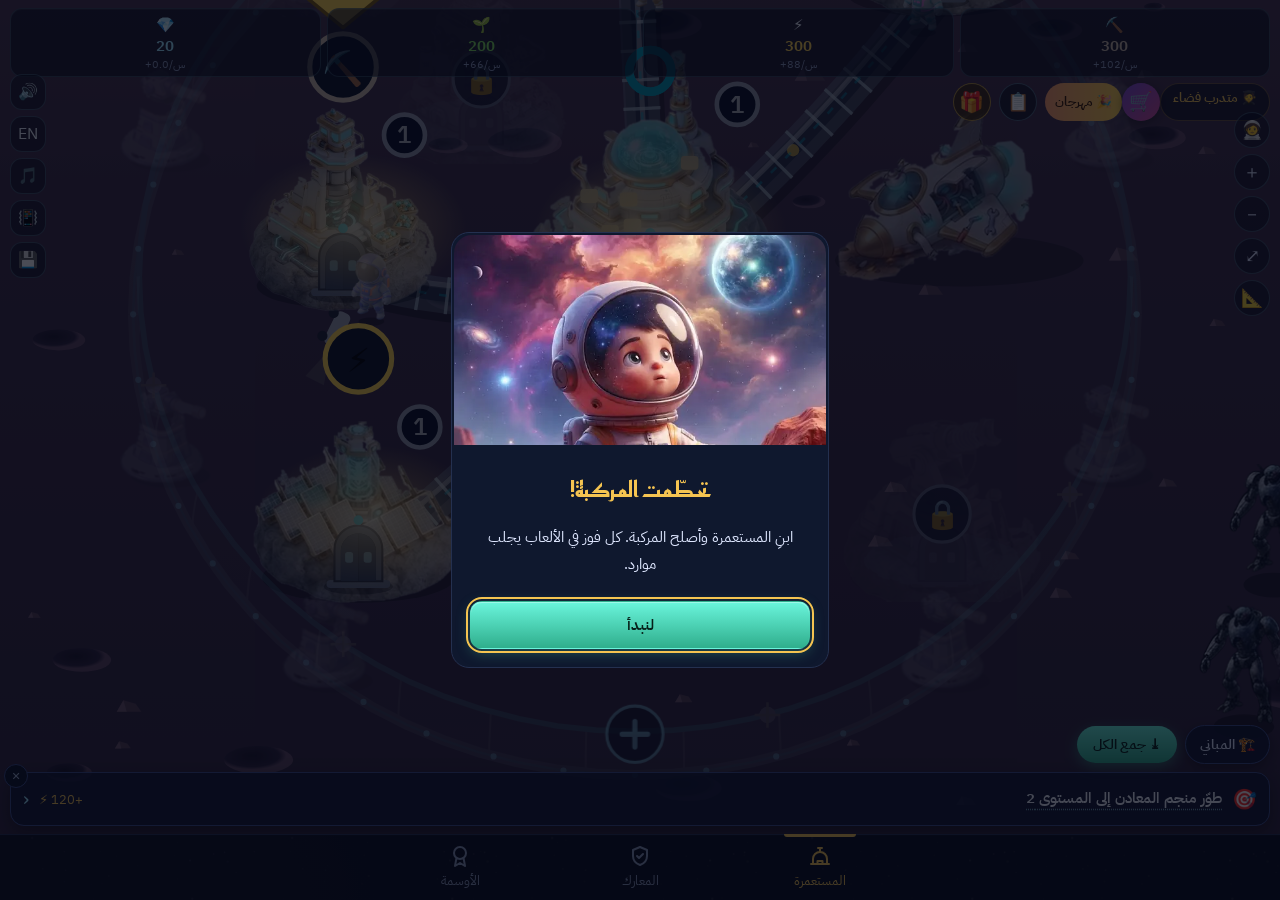
==== commit d575b4f3: "عالم مفتوح المرحلة 4: اقتصاد المستعمرة من القاعدة (baseEco)، قاعدة أولى تلقائية، درس البناء، تحسين ا" ====
--- a/game/index.html
+++ b/game/index.html
@@ -15,7 +15,7 @@
 <title>مستعمرة المدار</title>
 <link rel="preload" href="fonts/ibm-plex-sans-arabic-arabic-400.woff2" as="font" type="font/woff2" crossorigin>
 <link rel="preload" href="fonts/reem-kufi-arabic-700.woff2" as="font" type="font/woff2" crossorigin>
-<link rel="stylesheet" href="style.css?v=7a718754">
+<link rel="stylesheet" href="style.css?v=3b484e44">
 </head>
 <body style="padding-top:env(safe-area-inset-top,0px)">
 
@@ -89,14 +89,14 @@
 <script src="js/artdata5.js?v=c27bc586"></script>
 <script src="js/artdata6.js?v=4f88d5d4"></script>
 <script src="js/core.js?v=15528bd3"></script>
-<script src="js/balance.js?v=9872c634"></script>
+<script src="js/balance.js?v=71b91595"></script>
 <script src="js/three.min.js?v=572d9b10"></script>
 <script src="js/astro3d.js?v=28aabc30"></script>
 <script src="js/survive.js?v=198baa36"></script>
 <script src="js/ship3d.js?v=26689c2f"></script>
 <script src="js/pilot.js?v=e8bee681"></script>
-<script src="js/colony.js?v=c7ad1d45"></script>
-<script src="js/colony2.js?v=2af55d9d"></script>
+<script src="js/colony.js?v=f3a0eeb5"></script>
+<script src="js/colony2.js?v=77430dc7"></script>
 <script src="js/colony3.js?v=92ec6440"></script>
 <script src="js/colony4.js?v=edcb6e62"></script>
 <script src="js/anim.js?v=5607a97d"></script>
@@ -112,9 +112,9 @@
 <script src="js/sfx.js?v=45a9003b"></script>
 <script src="js/hub.js?v=1bbd0fd3"></script>
 <script src="js/farmgame.js?v=62e04f32"></script>
-<script src="js/world.js?v=64d2a57b"></script>
-<script src="js/devices.js?v=53209025"></script>
-<script src="js/build.js?v=e8c78a56"></script>
+<script src="js/world.js?v=965ae339"></script>
+<script src="js/devices.js?v=a7175b7b"></script>
+<script src="js/build.js?v=d141b02a"></script>
 
 </body>
 </html>
--- a/game/style.css
+++ b/game/style.css
@@ -915,3 +915,8 @@
 .wdpanel .dpa{display:flex;flex-direction:column;gap:5px}
 .wdpanel .dpa button{min-height:40px;border-radius:11px;border:1px solid #00e5ff66;background:#00e5ff14;color:#fff;font:inherit;font-size:12.5px;text-align:start;padding:6px 10px}
 .wdpanel .dpa button:disabled{opacity:.45}
+/* phase 4: base tutorial card and the colony's base chip */
+.wtut{position:absolute;top:126px;left:50%;transform:translateX(-50%);width:min(330px,calc(100% - 24px));pointer-events:auto;display:grid;grid-template-columns:auto 1fr auto;align-items:center;gap:4px 8px;background:rgba(7,11,22,.92);border:1px solid #00e5ff88;border-radius:14px;padding:8px 10px;box-shadow:0 6px 20px rgba(0,0,0,.4)}
+.wtut .tn{grid-column:1/-1;font-size:10.5px;color:#9fe8ff}.wtut b{font-size:22px}.wtut p{margin:0;font-size:12.5px;color:#fff;line-height:1.45}
+.wtut .tsk{border:1px solid #ffffff33;background:none;color:#cfe9ff;border-radius:9px;padding:6px 8px;font:inherit;font-size:11px}
+.crow .cbase{width:34px;height:34px;border-radius:50%;border:1px solid #f5c451;background:#0b1226dd;font-size:17px}
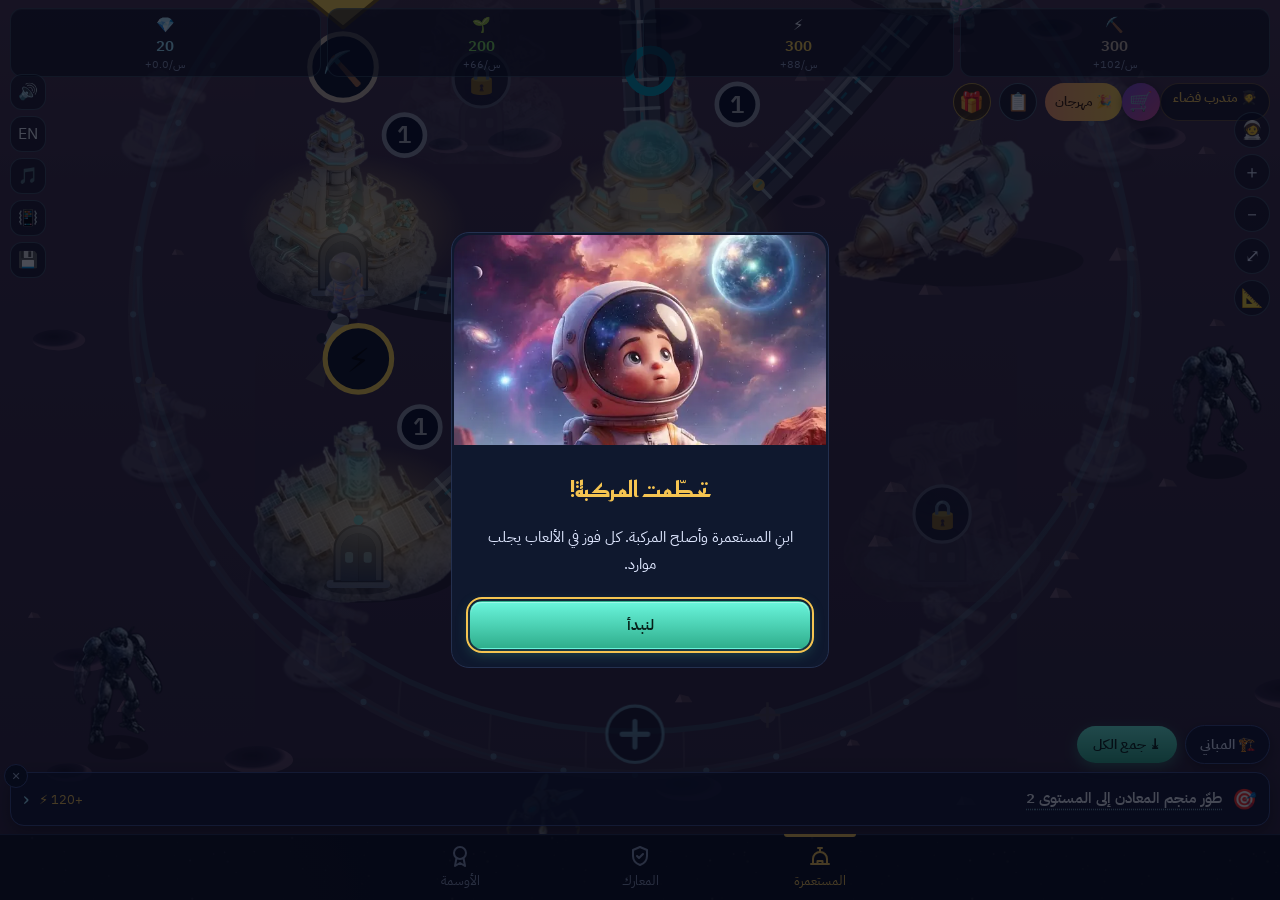
==== commit 40fef8ae: "تحسين مشهد عالم المدار 3D (إضاءة، سماء، أرض، صخور، رائد مفصّل، ظلال) + أداء (خامات مشتركة، مخزن صور " ====
--- a/game/index.html
+++ b/game/index.html
@@ -112,9 +112,9 @@
 <script src="js/sfx.js?v=45a9003b"></script>
 <script src="js/hub.js?v=1bbd0fd3"></script>
 <script src="js/farmgame.js?v=62e04f32"></script>
-<script src="js/world.js?v=965ae339"></script>
+<script src="js/world.js?v=99544f14"></script>
 <script src="js/devices.js?v=a7175b7b"></script>
-<script src="js/build.js?v=d141b02a"></script>
+<script src="js/build.js?v=e0a83b56"></script>
 
 </body>
 </html>
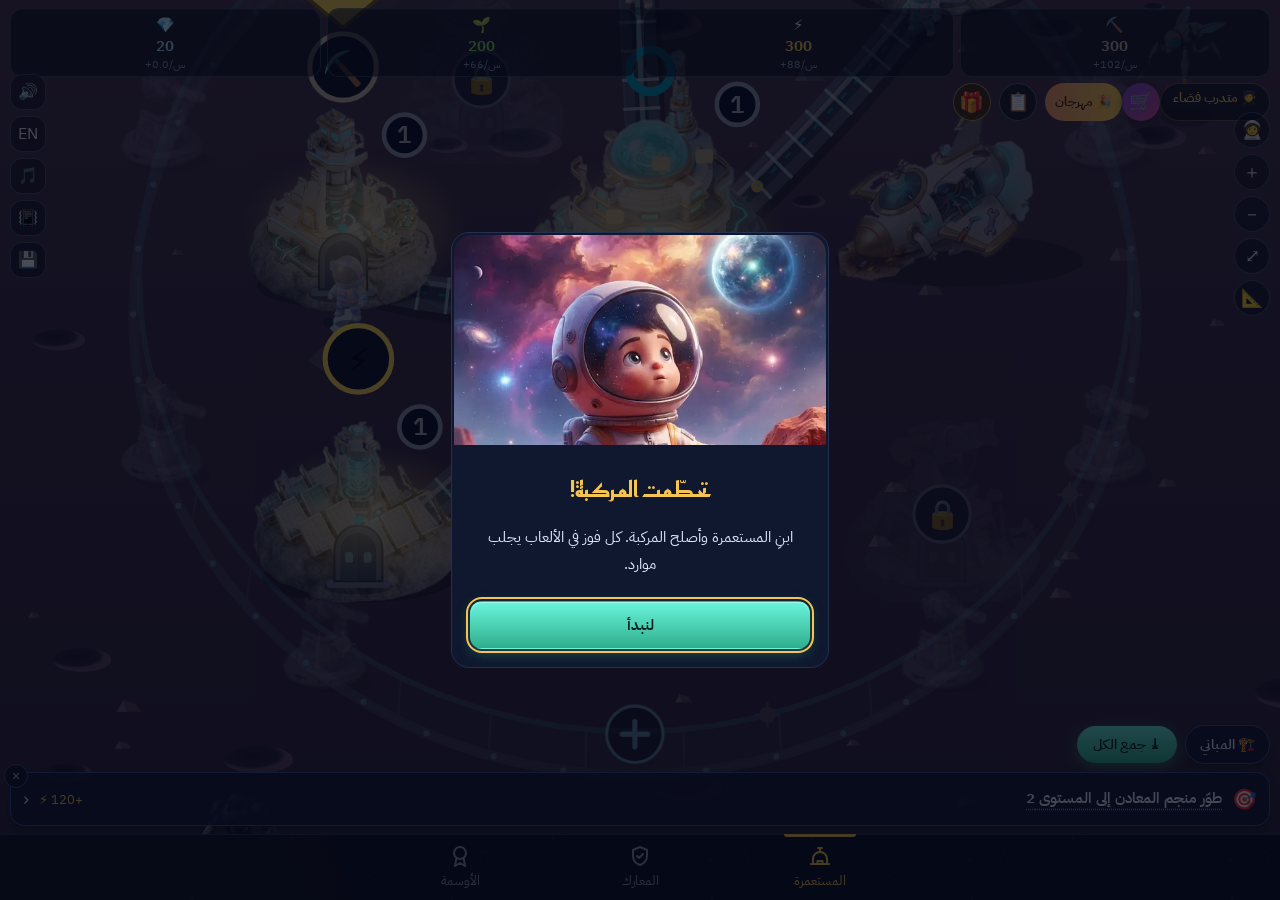
==== commit b61510f8: "غارات على القاعدة في عالم المدار: إنذار ورادار وسهم اتجاه، موجات تختبر الجدران والأبراج، نهب ومكافآت" ====
--- a/game/index.html
+++ b/game/index.html
@@ -15,7 +15,7 @@
 <title>مستعمرة المدار</title>
 <link rel="preload" href="fonts/ibm-plex-sans-arabic-arabic-400.woff2" as="font" type="font/woff2" crossorigin>
 <link rel="preload" href="fonts/reem-kufi-arabic-700.woff2" as="font" type="font/woff2" crossorigin>
-<link rel="stylesheet" href="style.css?v=3b484e44">
+<link rel="stylesheet" href="style.css?v=750569a5">
 </head>
 <body style="padding-top:env(safe-area-inset-top,0px)">
 
@@ -89,7 +89,7 @@
 <script src="js/artdata5.js?v=c27bc586"></script>
 <script src="js/artdata6.js?v=4f88d5d4"></script>
 <script src="js/core.js?v=15528bd3"></script>
-<script src="js/balance.js?v=71b91595"></script>
+<script src="js/balance.js?v=c26f0368"></script>
 <script src="js/three.min.js?v=572d9b10"></script>
 <script src="js/astro3d.js?v=28aabc30"></script>
 <script src="js/survive.js?v=198baa36"></script>
@@ -112,9 +112,9 @@
 <script src="js/sfx.js?v=45a9003b"></script>
 <script src="js/hub.js?v=1bbd0fd3"></script>
 <script src="js/farmgame.js?v=62e04f32"></script>
-<script src="js/world.js?v=99544f14"></script>
-<script src="js/devices.js?v=a7175b7b"></script>
-<script src="js/build.js?v=e0a83b56"></script>
+<script src="js/world.js?v=6bc8e92e"></script>
+<script src="js/devices.js?v=80e9b237"></script>
+<script src="js/build.js?v=ba35e3ba"></script>
 
 </body>
 </html>
--- a/game/style.css
+++ b/game/style.css
@@ -920,3 +920,7 @@
 .wtut .tn{grid-column:1/-1;font-size:10.5px;color:#9fe8ff}.wtut b{font-size:22px}.wtut p{margin:0;font-size:12.5px;color:#fff;line-height:1.45}
 .wtut .tsk{border:1px solid #ffffff33;background:none;color:#cfe9ff;border-radius:9px;padding:6px 8px;font:inherit;font-size:11px}
 .crow .cbase{width:34px;height:34px;border-radius:50%;border:1px solid #f5c451;background:#0b1226dd;font-size:17px}
+/* raids on the base (world.js) */
+.wraid{position:absolute;top:92px;inset-inline-start:10px;pointer-events:none;display:flex;align-items:center;gap:8px;background:#2a0a14e6;border:1px solid #ff4d5e;color:#fff;border-radius:99px;padding:5px 12px 5px 6px;font-size:12.5px;font-weight:700;animation:wrp 1.2s ease-in-out infinite}
+.wraid i{display:grid;place-items:center;width:26px;height:26px;border-radius:50%;background:#ff4d5e;color:#fff;font-style:normal;font-size:14px;transition:transform .15s linear}
+@keyframes wrp{50%{box-shadow:0 0 0 4px #ff4d5e33}}
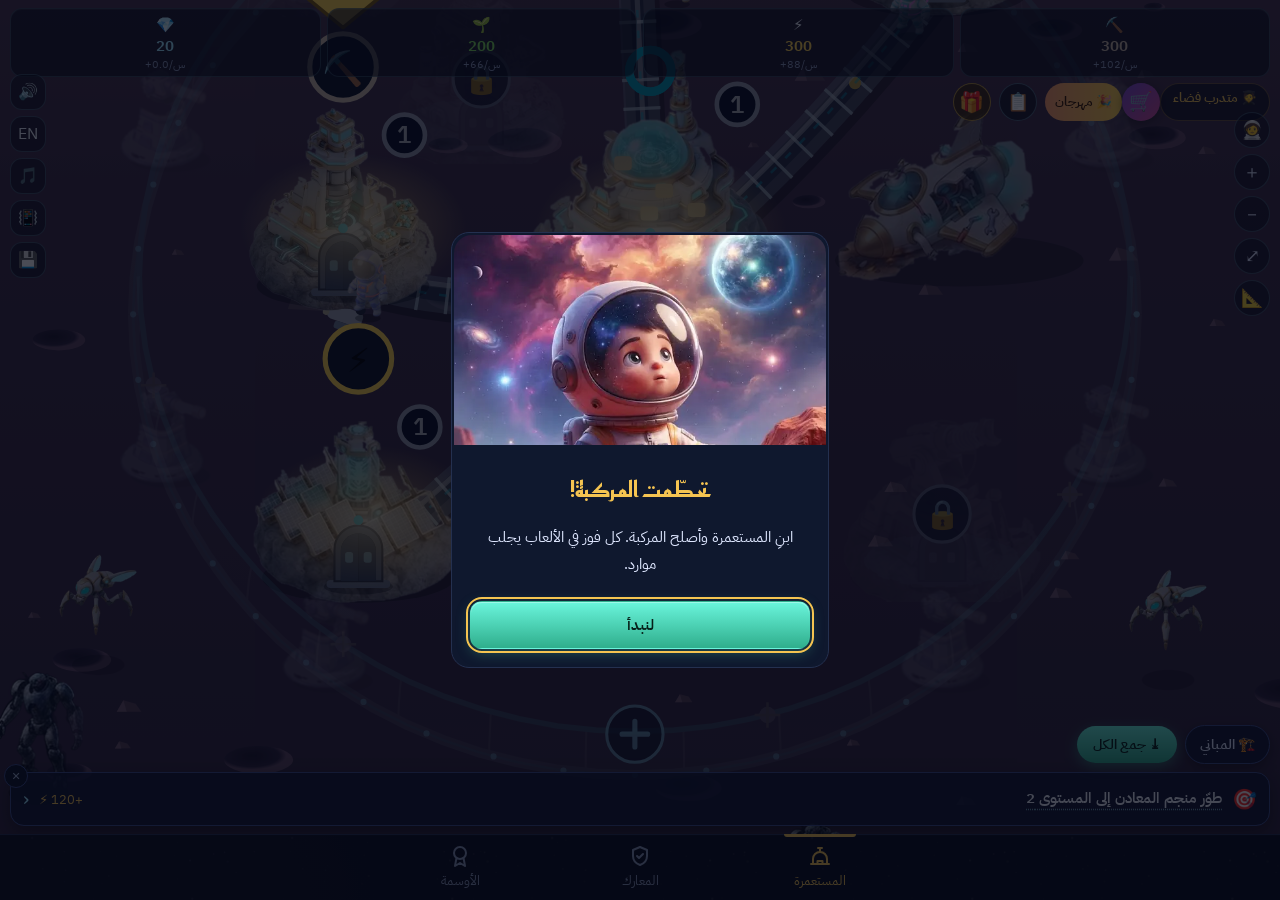
==== commit 4397644b: "منصة تجميع المركبة: خمسة أجزاء من مواد المناطق الست بقدرات فورية (حماية، طاقة، سرعة، رادار، ملاحة)، " ====
--- a/game/index.html
+++ b/game/index.html
@@ -15,7 +15,7 @@
 <title>مستعمرة المدار</title>
 <link rel="preload" href="fonts/ibm-plex-sans-arabic-arabic-400.woff2" as="font" type="font/woff2" crossorigin>
 <link rel="preload" href="fonts/reem-kufi-arabic-700.woff2" as="font" type="font/woff2" crossorigin>
-<link rel="stylesheet" href="style.css?v=750569a5">
+<link rel="stylesheet" href="style.css?v=f0e1cea1">
 </head>
 <body style="padding-top:env(safe-area-inset-top,0px)">
 
@@ -89,13 +89,13 @@
 <script src="js/artdata5.js?v=c27bc586"></script>
 <script src="js/artdata6.js?v=4f88d5d4"></script>
 <script src="js/core.js?v=15528bd3"></script>
-<script src="js/balance.js?v=c26f0368"></script>
+<script src="js/balance.js?v=b2e0885c"></script>
 <script src="js/three.min.js?v=572d9b10"></script>
 <script src="js/astro3d.js?v=28aabc30"></script>
 <script src="js/survive.js?v=198baa36"></script>
 <script src="js/ship3d.js?v=26689c2f"></script>
 <script src="js/pilot.js?v=e8bee681"></script>
-<script src="js/colony.js?v=f3a0eeb5"></script>
+<script src="js/colony.js?v=8370572f"></script>
 <script src="js/colony2.js?v=77430dc7"></script>
 <script src="js/colony3.js?v=92ec6440"></script>
 <script src="js/colony4.js?v=edcb6e62"></script>
@@ -112,9 +112,9 @@
 <script src="js/sfx.js?v=45a9003b"></script>
 <script src="js/hub.js?v=1bbd0fd3"></script>
 <script src="js/farmgame.js?v=62e04f32"></script>
-<script src="js/world.js?v=6bc8e92e"></script>
-<script src="js/devices.js?v=80e9b237"></script>
-<script src="js/build.js?v=ba35e3ba"></script>
+<script src="js/world.js?v=2868f22c"></script>
+<script src="js/devices.js?v=426ede88"></script>
+<script src="js/build.js?v=2308dee6"></script>
 
 </body>
 </html>
--- a/game/style.css
+++ b/game/style.css
@@ -924,3 +924,4 @@
 .wraid{position:absolute;top:92px;inset-inline-start:10px;pointer-events:none;display:flex;align-items:center;gap:8px;background:#2a0a14e6;border:1px solid #ff4d5e;color:#fff;border-radius:99px;padding:5px 12px 5px 6px;font-size:12.5px;font-weight:700;animation:wrp 1.2s ease-in-out infinite}
 .wraid i{display:grid;place-items:center;width:26px;height:26px;border-radius:50%;background:#ff4d5e;color:#fff;font-style:normal;font-size:14px;transition:transform .15s linear}
 @keyframes wrp{50%{box-shadow:0 0 0 4px #ff4d5e33}}
+.wdpanel{max-height:48vh;overflow-y:auto}
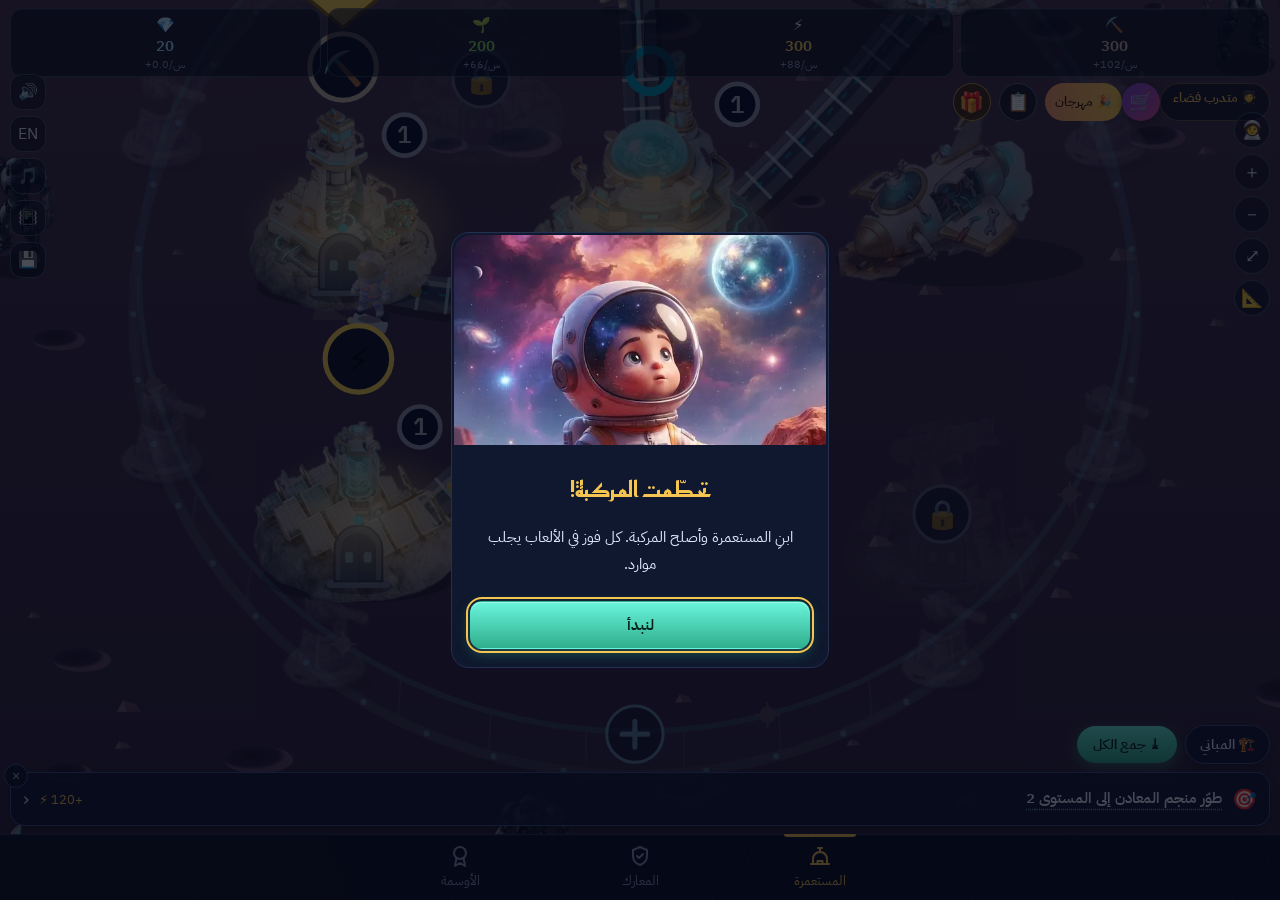
==== commit 56ff05d5: "أصوات مركّبة للبناء والأسلاك والأنابيب والغارات والأبراج + زر صوت سريع، ووضوح الشبكات حسب الموقف، ma" ====
--- a/game/index.html
+++ b/game/index.html
@@ -15,7 +15,7 @@
 <title>مستعمرة المدار</title>
 <link rel="preload" href="fonts/ibm-plex-sans-arabic-arabic-400.woff2" as="font" type="font/woff2" crossorigin>
 <link rel="preload" href="fonts/reem-kufi-arabic-700.woff2" as="font" type="font/woff2" crossorigin>
-<link rel="stylesheet" href="style.css?v=f0e1cea1">
+<link rel="stylesheet" href="style.css?v=f9ea611b">
 </head>
 <body style="padding-top:env(safe-area-inset-top,0px)">
 
@@ -112,9 +112,9 @@
 <script src="js/sfx.js?v=45a9003b"></script>
 <script src="js/hub.js?v=1bbd0fd3"></script>
 <script src="js/farmgame.js?v=62e04f32"></script>
-<script src="js/world.js?v=2868f22c"></script>
-<script src="js/devices.js?v=426ede88"></script>
-<script src="js/build.js?v=2308dee6"></script>
+<script src="js/world.js?v=09689d63"></script>
+<script src="js/devices.js?v=0e3adced"></script>
+<script src="js/build.js?v=bec4c1d9"></script>
 
 </body>
 </html>
--- a/game/style.css
+++ b/game/style.css
@@ -925,3 +925,4 @@
 .wraid i{display:grid;place-items:center;width:26px;height:26px;border-radius:50%;background:#ff4d5e;color:#fff;font-style:normal;font-size:14px;transition:transform .15s linear}
 @keyframes wrp{50%{box-shadow:0 0 0 4px #ff4d5e33}}
 .wdpanel{max-height:48vh;overflow-y:auto}
+.wmute{position:absolute;bottom:110px;inset-inline-end:10px;pointer-events:auto;width:48px;height:40px;border-radius:12px;border:1px solid #f5c451;background:#0b1226dd;color:#fff;font-size:18px}.wmute.off{border-color:#ffffff44;opacity:.75}
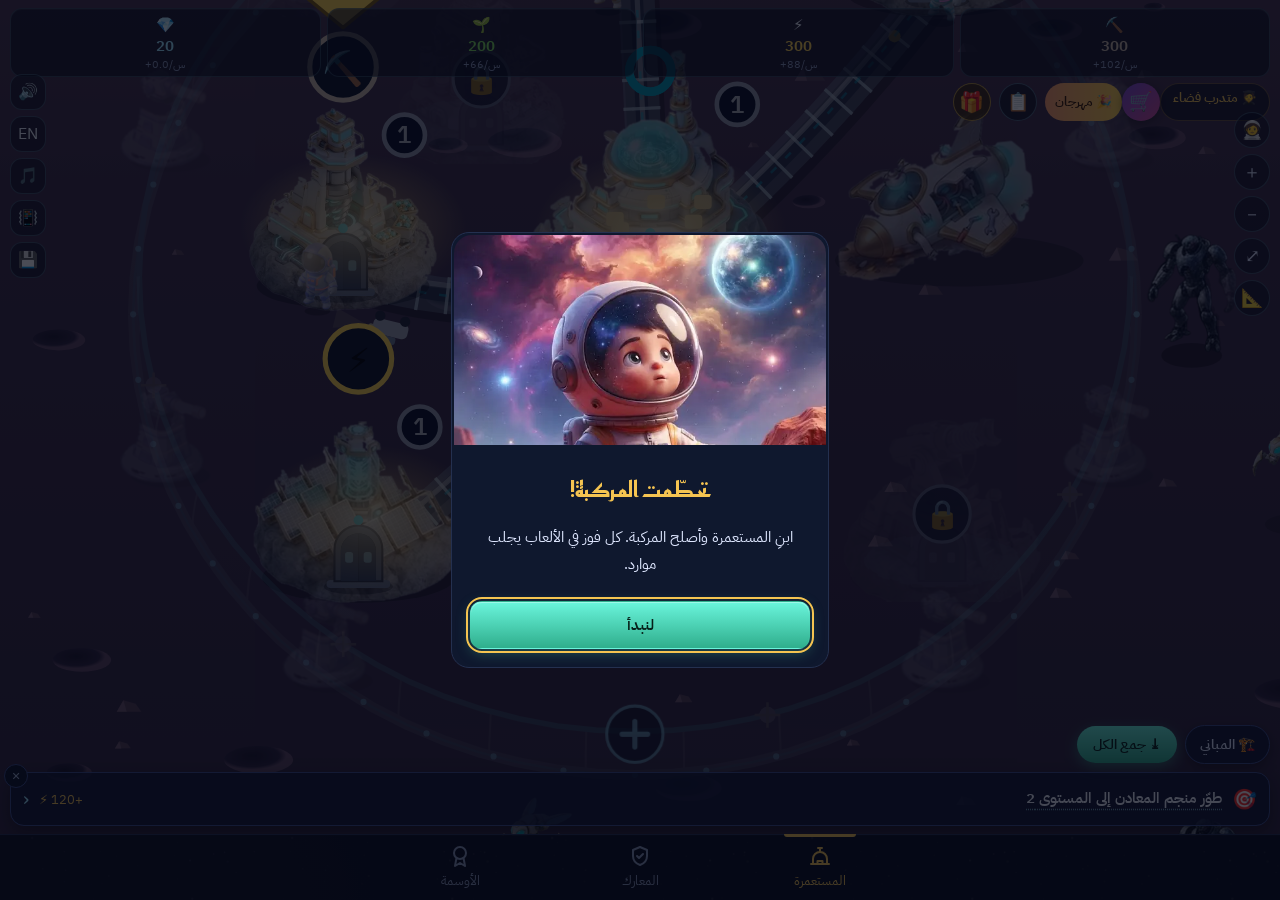
==== commit 5346b58b: "عالم المدار 3D: كاميرا أبعد وأعلى لتصغير المشهد على شاشة الجوال (WORLD.cam3d)، madar-v93 Co-Authored" ====
--- a/game/index.html
+++ b/game/index.html
@@ -112,7 +112,7 @@
 <script src="js/sfx.js?v=45a9003b"></script>
 <script src="js/hub.js?v=1bbd0fd3"></script>
 <script src="js/farmgame.js?v=62e04f32"></script>
-<script src="js/world.js?v=09689d63"></script>
+<script src="js/world.js?v=9c1a033a"></script>
 <script src="js/devices.js?v=0e3adced"></script>
 <script src="js/build.js?v=bec4c1d9"></script>
 
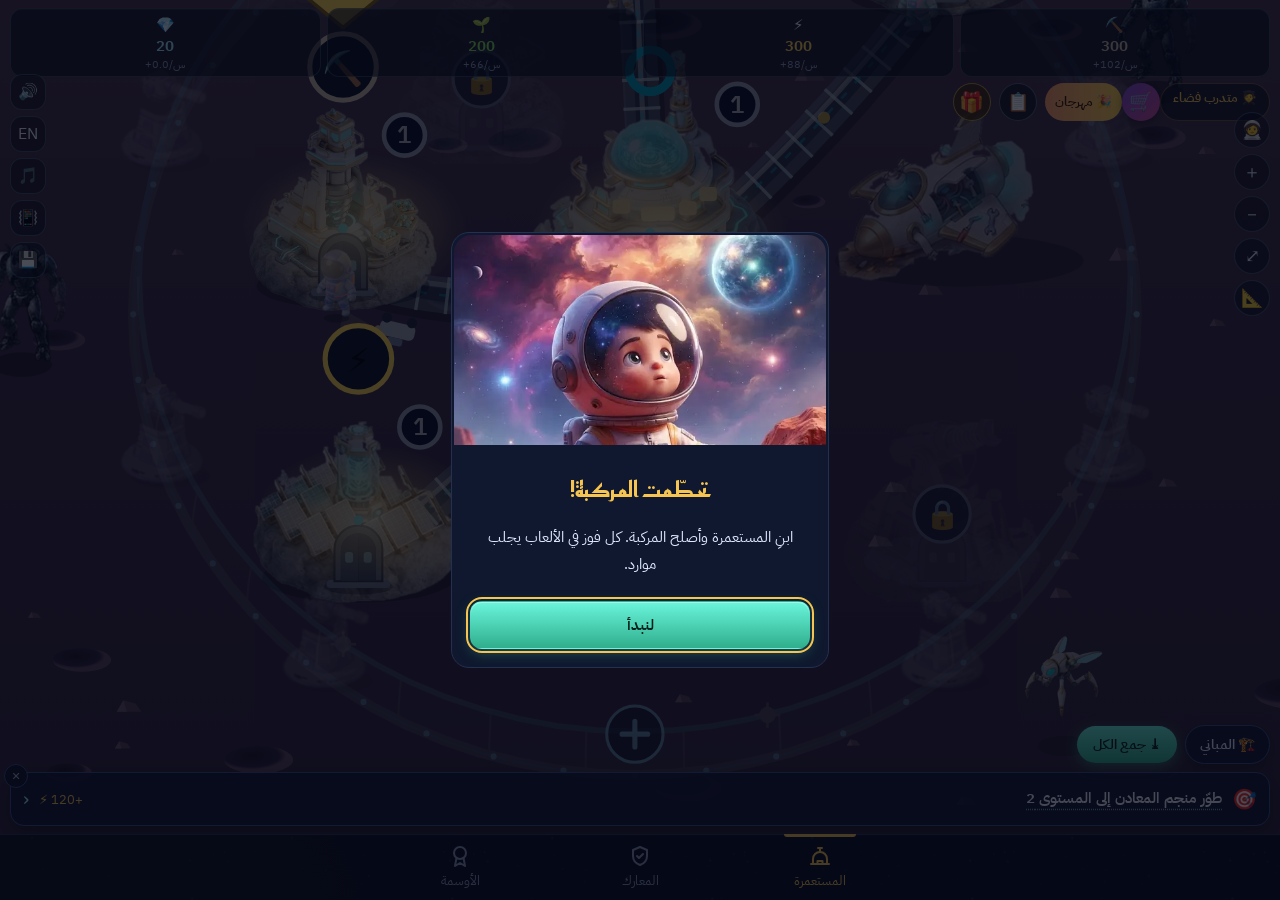
==== commit 841c9d5b: "عالم المدار الشاشة الرئيسية: تضاريس وطقس ويوم وساعة وضباب حواف وقصة ولوحة المستعمرة، بناء باللمس في " ====
--- a/game/index.html
+++ b/game/index.html
@@ -15,7 +15,7 @@
 <title>مستعمرة المدار</title>
 <link rel="preload" href="fonts/ibm-plex-sans-arabic-arabic-400.woff2" as="font" type="font/woff2" crossorigin>
 <link rel="preload" href="fonts/reem-kufi-arabic-700.woff2" as="font" type="font/woff2" crossorigin>
-<link rel="stylesheet" href="style.css?v=f9ea611b">
+<link rel="stylesheet" href="style.css?v=399b08e8">
 </head>
 <body style="padding-top:env(safe-area-inset-top,0px)">
 
@@ -89,7 +89,7 @@
 <script src="js/artdata5.js?v=c27bc586"></script>
 <script src="js/artdata6.js?v=4f88d5d4"></script>
 <script src="js/core.js?v=15528bd3"></script>
-<script src="js/balance.js?v=b2e0885c"></script>
+<script src="js/balance.js?v=4d0d1558"></script>
 <script src="js/three.min.js?v=572d9b10"></script>
 <script src="js/astro3d.js?v=28aabc30"></script>
 <script src="js/survive.js?v=198baa36"></script>
@@ -112,9 +112,10 @@
 <script src="js/sfx.js?v=45a9003b"></script>
 <script src="js/hub.js?v=1bbd0fd3"></script>
 <script src="js/farmgame.js?v=62e04f32"></script>
-<script src="js/world.js?v=9c1a033a"></script>
-<script src="js/devices.js?v=0e3adced"></script>
-<script src="js/build.js?v=bec4c1d9"></script>
+<script src="js/world.js?v=fe480987"></script>
+<script src="js/devices.js?v=2402be45"></script>
+<script src="js/build.js?v=5d3ab826"></script>
+<script src="js/wext.js?v=d5228c01"></script>
 
 </body>
 </html>
--- a/game/style.css
+++ b/game/style.css
@@ -926,3 +926,45 @@
 @keyframes wrp{50%{box-shadow:0 0 0 4px #ff4d5e33}}
 .wdpanel{max-height:48vh;overflow-y:auto}
 .wmute{position:absolute;bottom:110px;inset-inline-end:10px;pointer-events:auto;width:48px;height:40px;border-radius:12px;border:1px solid #f5c451;background:#0b1226dd;color:#fff;font-size:18px}.wmute.off{border-color:#ffffff44;opacity:.75}
+/* ===== عالم المدار: clock, weather, story, colony panel, landscape ===== */
+.wxov{position:absolute;inset:0;width:100%;height:100%;pointer-events:none;z-index:1}
+.whud{z-index:2}
+.wclock{position:absolute;top:94px;inset-inline-end:8px;background:#0b1226cc;border:1px solid #f5c45166;border-radius:99px;padding:3px 10px;font-size:11.5px;font-weight:800;color:#ffe9b0;white-space:nowrap;text-shadow:0 1px 2px #000}
+.wstory{position:absolute;top:122px;inset-inline-start:8px;max-width:min(62%,300px);background:linear-gradient(135deg,#0b1226e6,#10203ae6);border:1px solid #00e5ff66;border-inline-start:3px solid #f5c451;border-radius:12px;padding:5px 10px;display:flex;flex-direction:column;gap:1px;box-shadow:0 2px 12px #00e5ff22}
+.wstory small{font-size:10px;color:#9fe8ff}.wstory b{font-size:12px;color:#fff;line-height:1.35;font-weight:700}
+.whud:has(.wtut:not([hidden])) .wstory,.whud:has(.wraid:not([hidden])) .wstory{display:none}
+.wcolb{position:absolute;bottom:158px;inset-inline-end:10px;pointer-events:auto;width:48px;height:44px;border-radius:12px;border:1px solid #f5c451;background:#0b1226dd;color:#fff;font-size:20px}
+.wcolb.on{background:#f5c451;box-shadow:0 0 0 3px #00e5ff55}
+.wcol{position:absolute;inset-inline-end:66px;bottom:calc(10px + env(safe-area-inset-bottom));width:min(320px,calc(100% - 84px));max-height:calc(100% - 140px);overflow-y:auto;pointer-events:auto;background:rgba(7,11,22,.94);border:1px solid rgba(245,196,81,.55);border-radius:18px;padding:10px;display:flex;flex-direction:column;gap:8px;box-shadow:0 8px 30px #000a,0 0 0 1px #00e5ff22 inset;animation:wcin .18s ease-out}
+.wcol[hidden]{display:none}
+@keyframes wcin{from{opacity:0;transform:translateY(10px) scale(.97)}to{opacity:1;transform:none}}
+.wchd{display:flex;justify-content:space-between;align-items:center}.wchd b{color:#f5c451;font-size:15px}
+.wcx{border:0;background:#ffffff14;color:#fff;border-radius:9px;width:32px;height:30px;font:inherit}
+.wcres{display:grid;grid-template-columns:1fr 1fr;gap:5px}
+.wcres span{background:#ffffff0b;border:1px solid #ffffff1a;border-radius:10px;padding:5px 7px;display:grid;grid-template-columns:auto 1fr;align-items:baseline;column-gap:5px}
+.wcres i{font-style:normal;grid-row:span 2}.wcres b{font-size:13.5px;color:#fff}.wcres small{display:none}.wcres em{font-style:normal;font-size:10px;color:#7dff9a}
+.wcbld{font-size:11.5px;color:#ffd34d;background:#f5c4511a;border-radius:9px;padding:5px 8px}
+.wcgrid{display:grid;grid-template-columns:repeat(4,1fr);gap:6px}
+.wcgrid button{min-height:58px;border-radius:12px;border:1px solid #00e5ff40;background:#00e5ff10;color:#fff;font:inherit;font-size:11px;display:flex;flex-direction:column;align-items:center;justify-content:center;gap:2px}
+.wcgrid button i{font-style:normal;font-size:20px}
+.wcgrid button:active{transform:scale(.96);background:#00e5ff2a}
+.csheet{z-index:45}
+/* landscape: thinner HUD, the build bar is one centred row, panels use the height they have */
+body.wland.wfull #play .stage.wstage{top:44px}
+body.wland .wmini{width:96px;height:64px}
+body.wland .wclock{top:76px}
+body.wland .wstory{top:96px;max-width:min(40%,320px)}
+body.wland .wgd{top:8px;width:34%}
+body.wland .wbbar{left:50%;right:auto;transform:translateX(-50%);width:min(640px,calc(100% - 140px));padding:6px;gap:4px}
+body.wland .wbbar .bhint{font-size:11px}
+body.wland .wbbar .btools button{min-height:48px;flex-basis:56px}
+body.wland .wbbar .bacts button{min-height:38px}
+body.wland .wdpanel{max-height:calc(100% - 90px);width:min(340px,42%)}
+body.wland .wtut{top:60px}
+body.wland .wcol{max-height:calc(100% - 20px);width:min(380px,48%)}
+body.wland .wcgrid{grid-template-columns:repeat(7,1fr)}
+body.wland .wcres{grid-template-columns:repeat(4,1fr)}
+body.wland .wmute{bottom:10px;inset-inline-end:66px}
+body.wland .wcolb{bottom:58px;inset-inline-end:66px}
+body.wland .wbchip{top:70px}
+@media (orientation:landscape) and (max-height:520px){.hmodal{padding:6px;overflow-y:auto}.hmodal>*{max-height:calc(100vh - 12px);overflow-y:auto}}
